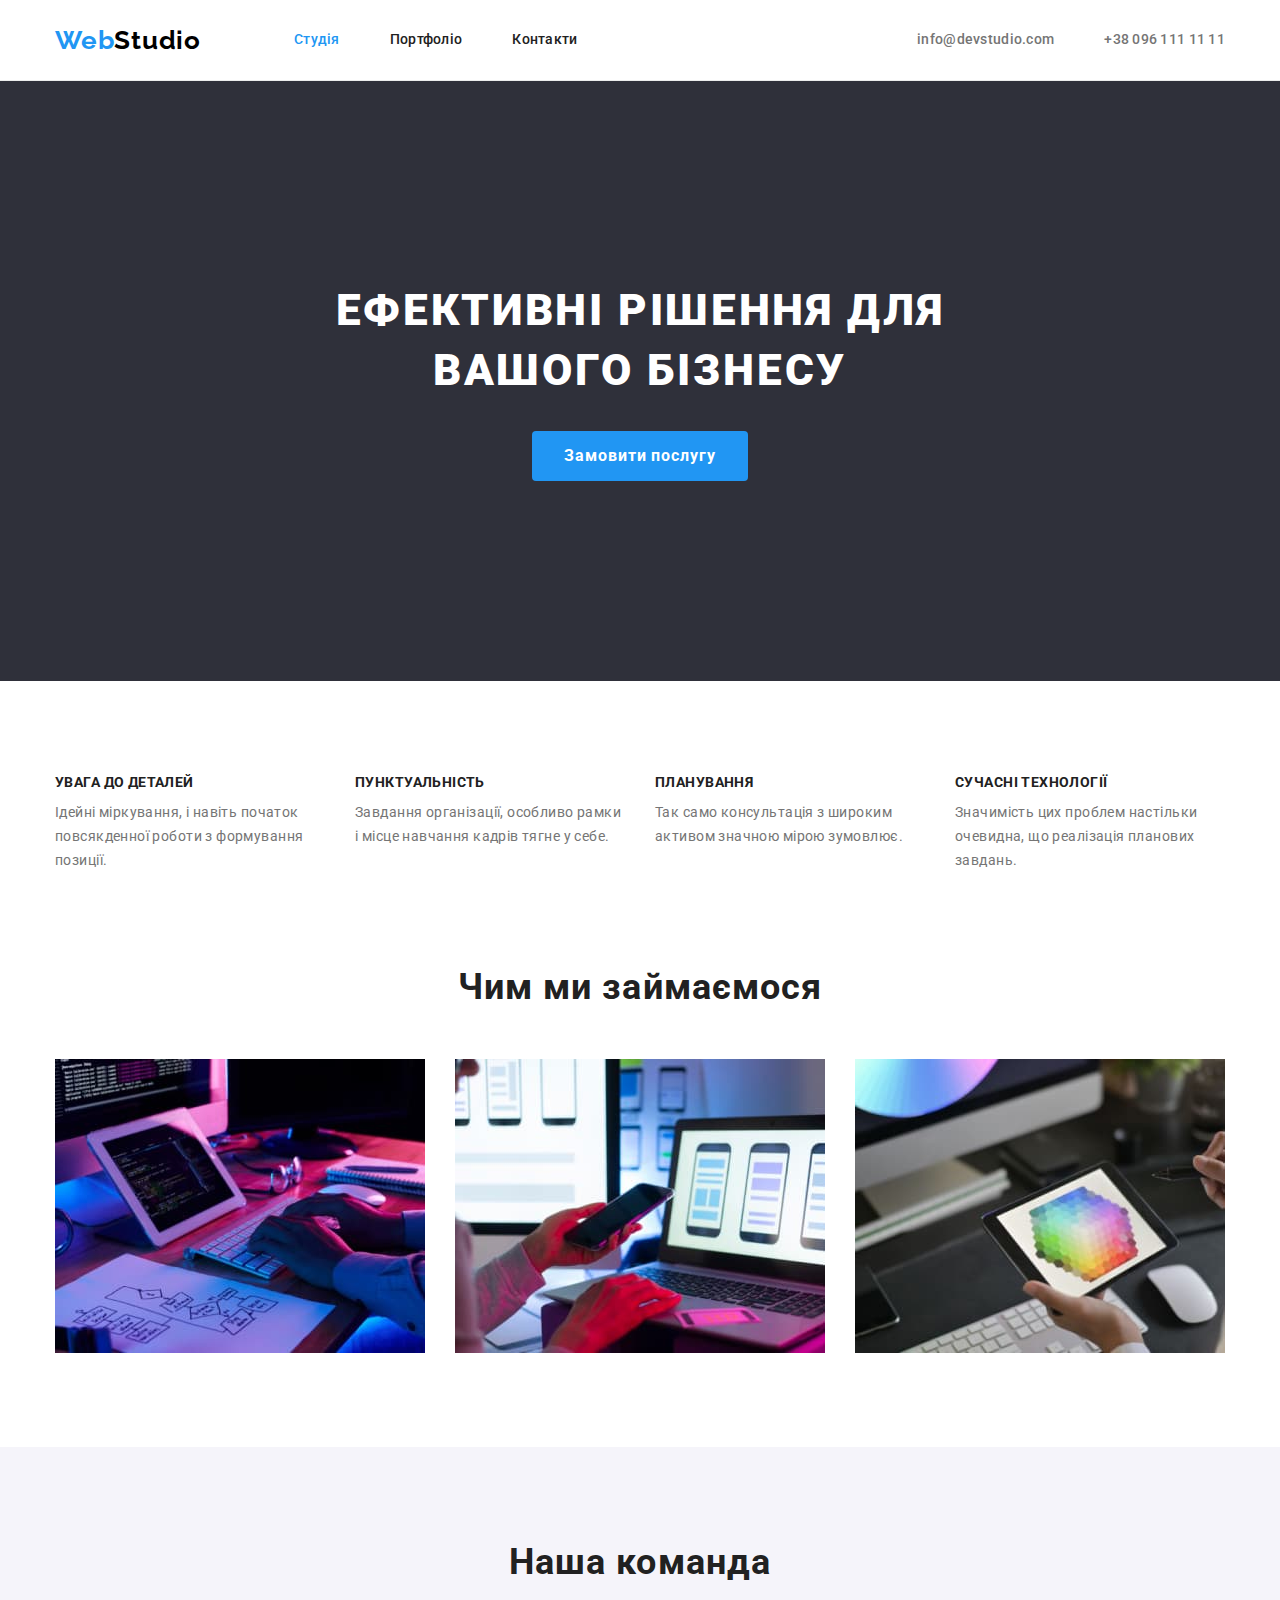
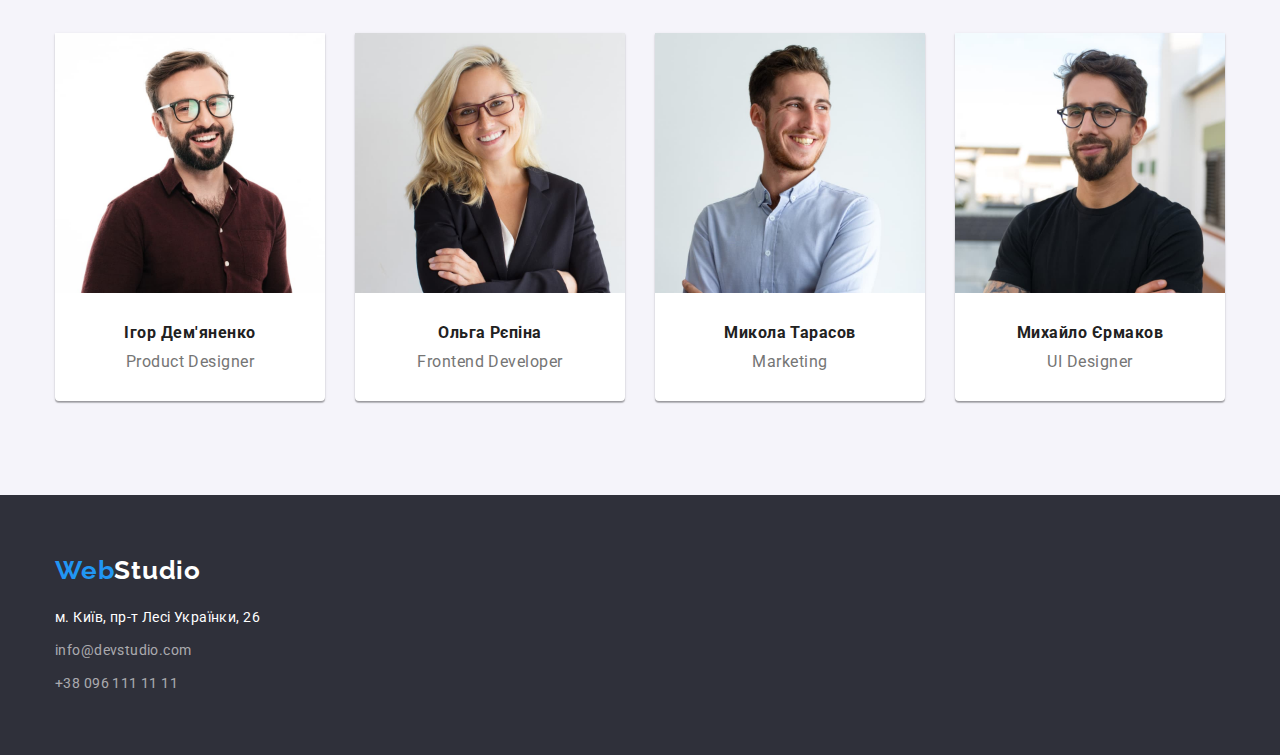
==== index.html @ 38efc722 "copy" ====
<!DOCTYPE html>
<html lang="uk">

<head>
  <meta charset="UTF-8" />
  <meta http-equiv="X-UA-Compatible" content="IE=edge" />
  <meta name="viewport" content="width=device-width, initial-scale=1.0" />

  <title>Студія</title>
  <link href="https://fonts.googleapis.com/css2?family=Raleway:wght@700&family=Roboto:wght@400;500;700;900&display=swap"
    rel="stylesheet" />
  <link rel="stylesheet"
    href="https://cdnjs.cloudflare.com/ajax/libs/modern-normalize/1.1.0/modern-normalize.min.css" />
  <link rel="stylesheet" href="./css/styles.css" />
</head>

<body>
  <header class="page-header">
    <div class="container">
      <nav class="navigation">
        <a href="" class="logo" lang="en">Web<span class="logo-second-part-one">Studio</span></a>
        <ul class="main-nav">
          <li class="head-item">
            <a href="./index.html" class="main-nav-item current">Студія</a>
          </li>
          <li class="head-item">
            <a href="./portfolio.html" class="main-nav-item">Портфоліо</a>
          </li>
          <li class="head-item">
            <a href="" class="main-nav-item">Контакти</a>
          </li>
        </ul>
      </nav>

      <ul class="header-adress">
        <li class="ha-adress">
          <a href="mailto:info@devstudio.com" class="contact-me ">info@devstudio.com</a>
        </li>
        <li class="ha-adress">
          <a href="tel:+380961111111" class="contact-me">+38 096 111 11 11</a>
        </li>
      </ul>
    </div>
  </header>

  <main>
    <div class="hero">
      <div class="container">
        <h1 class="headline">Ефективні рішення для вашого бізнесу</h1>
        <button type="button" class="service">Замовити послугу</button>
      </div>
    </div>

    <section class="benefit">
      <div class="container">
        <h2 class="priorities visually-hidden">Пріоритети компанії</h2>
        <ul class="priorities">
          <li>
            <h3 class="benefit-item">УВАГА ДО ДЕТАЛЕЙ</h3>
            <p class="benefit-item-discription">
              Ідейні міркування, і навіть початок повсякденної роботи з
              формування позиції.
            </p>
          </li>
          <li>
            <h3 class="benefit-item">ПУНКТУАЛЬНІСТЬ</h3>
            <p class="benefit-item-discription">
              Завдання організації, особливо рамки і місце навчання кадрів
              тягне у себе.
            </p>
          </li>
          <li>
            <h3 class="benefit-item">ПЛАНУВАННЯ</h3>
            <p class="benefit-item-discription">
              Так само консультація з широким активом значною мірою зумовлює.
            </p>
          </li>
          <li>
            <h3 class="benefit-item">СУЧАСНІ ТЕХНОЛОГІЇ</h3>
            <p class="benefit-item-discription">
              Значимість цих проблем настільки очевидна, що реалізація
              планових завдань.
            </p>
          </li>
        </ul>
      </div>
    </section>

    <section class="works section">
      <div class="container">
        <h2 class="what-to-do">Чим ми займаємося</h2>
        <ul class="what-to-do-list">
          <li>
            <img class="img-display" src="./images/coding.jpg" alt="написання коду" width="370" />
          </li>
          <li>
            <img class="img-display" src="./images/modificating-desktop.jpg" alt="модифікація рабочого столу"
              width="370" />
          </li>
          <li>
            <img class="img-display" src="./images/designing.jpg" alt="дизайн" width="370" />
          </li>
        </ul>
      </div>
    </section>

    <section class="team section">
      <div class="container">
        <h2 class="our-team">Наша команда</h2>
        <ul class="our-team-list">
          <li>
            <img class="img-display" src="./images/ihor.jpg" alt="дизайнер" width="270" />
            <div class="t-m-dis">
              <h3 class="team-member">Ігор Дем'яненко</h3>
              <p lang="en" class="work-member">Product Designer</p>
            </div>
          </li>
          <li>
            <img class="img-display" src="./images/olga.jpg" alt="розробник" width="270" />
            <div class="t-m-dis">
              <h3 class="team-member">Ольга Рєпіна</h3>
              <p lang="en" class="work-member">Frontend Developer</p>
            </div>
          </li>
          <li>
            <img class="img-display" src="./images/nick.jpg" alt="маркетолог" width="270" />
            <div class="t-m-dis">
              <h3 class="team-member">Микола Тарасов</h3>
              <p lang="en" class="work-member">Marketing</p>
            </div>
          </li>
          <li>
            <img class="img-display" src="./images/misha.jpg" alt="дизайнер интерфейса" width="270" />
            <div class="t-m-dis">
              <h3 class="team-member">Михайло Єрмаков</h3>
              <p lang="en" class="work-member">UI Designer</p>
            </div>
          </li>
        </ul>
      </div>
    </section>
  </main>

  <footer class="footer">
    <div class="container">
      <a href="" lang="en" class="logo-sec">Web<span class="logo-second-part-two">Studio</span></a>

      <address class="footer-adress">
        <ul class="footer-adress-list">
          <li class="adress-me">
            <span class="home">м. Київ, пр-т Лесі Українки, 26</span>
          </li>
          <li class="adress-me">
            <a href="mailto:info@devstudio.com" class="contact-me-to">info@devstudio.com</a>
          </li>
          <li class="adress-me-tel">
            <a href="tel:+380961111111" class="contact-me-to">+38 096 111 11 11</a>
          </li>
        </ul>
      </address>
    </div>
  </footer>
</body>

</html>
---- css/styles.css ----
:root {
  --first-logo-color: #000000;
  --white-color: #ffffff;
  --main-text-color: #212121;
  --secondary-text-color: #757575;
  --active-text-color: #2196f3;
  --background-color: #2f303a;
  --secondary-background-color: #f5f4fa;
  --last-text-color: rgba(255, 255, 255, 0.6);
  --b-a-c: #188ce8;
}

body {
  font-family: Roboto, Raleway, sans-serif;
  color: var(--main-text-color);
}

/* ------------reset-----------*/

h1,
h2,
h3,
h4,
h5,
h6,
p,
ul {
  margin-top: 0;
  margin-bottom: 0;
}

ul {
  list-style: none;
}

/* padding for sections */
.section {
  padding-top: 94px;
  padding-bottom: 94px;
}

.img-display {
  display: block;
  max-width: 100%;
}

/* class container для div который будет оборачивать контент секции */

.container {
  margin-left: auto;
  margin-right: auto;
  /* outline: 1px solid tomato; */
  width: 1200px;
  padding-left: 15px;
  padding-right: 15px;
}

/*--------------------------- header styles----------------------------- */

.page-header {
  background-color: var(--white-color);
  border-bottom-color: #ececec;
  border-bottom-width: 1px;
  border-bottom-style: solid;
}

.navigation {
  display: flex;
  align-items: center;
}

.page-header .container {
  display: flex;
  align-items: center;
}

.logo {
  font-family: Raleway, sans-serif;
  color: var(--active-text-color);
  text-decoration: none;
  font-weight: 700;
  font-size: 26px;
  line-height: 1.19;
  letter-spacing: 0.03em;
}

.logo-second-part-one {
  color: var(--first-logo-color);
}

.main-nav {
  display: flex;
  padding-left: 0;
  margin-left: 93px;
  gap: 50px;
}

/* another method !!!!*/
/* .head-item + .head-item {
  margin-left: 50px;
} */
/* /* another method !!!! */

.main-nav-item {
  display: block;

  color: var(--main-text-color);
  font-weight: 500;
  font-size: 14px;
  line-height: 1.14;
  text-decoration: none;
  letter-spacing: 0.02em;
  padding: 32px 0;
}

.main-nav-item:hover,
.main-nav-item:focus,
.main-nav-item:active {
  color: var(--active-text-color);
}

.header-adress {
  display: flex;
  padding-left: 0;
  margin-left: auto;
  gap: 50px;
}
/* .ha-adress + .ha-adress {
  margin-left: 50px;
} */

.current {
  color: var(--active-text-color);
}
.contact-me {
  display: block;
  color: var(--secondary-text-color);
  font-weight: 500;
  font-size: 14px;
  line-height: 1.14;
  text-decoration: none;
  letter-spacing: 0.02em;
  padding: 32px 0;
}

.contact-me:hover,
.contact-me:focus {
  color: var(--active-text-color);
}

/* ------------------main styles--------------------- */

.hero {
  background-color: var(--background-color);
  padding-top: 200px;
  padding-bottom: 200px;
}

.headline {
  color: var(--white-color);
  font-weight: 900;
  font-size: 44px;
  line-height: 1.36;
  text-align: center;
  letter-spacing: 0.06em;
  text-transform: uppercase;
  margin-bottom: 30px;
  margin-right: auto;
  margin-left: auto;
  max-width: 696px;
}

.service {
  display: block;
  border: 0px solid transparent;
  border-radius: 4px;
  padding: 10px 32px;
  min-width: 216px;
  cursor: pointer;
  color: var(--white-color);
  background-color: var(--active-text-color);
  font-weight: 700;
  font-size: 16px;
  line-height: 1.88;
  letter-spacing: 0.06em;
  text-align: center;
  margin-left: auto;
  margin-right: auto;
}
.service:hover,
.service:focus {
  background-color: var(--b-a-c);
}

.benefit {
  padding-top: 94px;
}
.priorities {
  font-size: 36px;
  line-height: 1.17;
  letter-spacing: 0.03em;
  padding-left: 0;
  display: flex;
  gap: 30px;
}

.priorities li {
  width: 270px;
}

.benefit-item {
  font-size: 14px;
  line-height: 1.14;
  letter-spacing: 0.03em;
  text-transform: uppercase;
  margin-bottom: 10px;
}

.benefit-item-discription {
  font-weight: 400;
  color: var(--secondary-text-color);
  font-size: 14px;
  line-height: 1.71;
  letter-spacing: 0.03em;
}

.what-to-do {
  font-size: 36px;
  line-height: 1.17;
  text-align: center;
  letter-spacing: 0.03em;
  margin-bottom: 50px;
}
.what-to-do-list {
  display: flex;
  gap: 30px;
}

.team {
  background-color: var(--secondary-background-color);
}

.our-team {
  font-size: 36px;
  line-height: 1.17;
  text-align: center;
  letter-spacing: 0.03em;
  margin-bottom: 50px;
}
.our-team-list {
  display: flex;
  gap: 30px;
}
.our-team-list li {
  background-color: var(--white-color);
  border-radius: 0px 0px 4px 4px;
  box-shadow: 0px 1px 3px rgba(0, 0, 0, 0.12), 0px 1px 1px rgba(0, 0, 0, 0.14),
    0px 2px 1px rgba(0, 0, 0, 0.2);
}

.t-m-dis {
  padding: 30px;
}
.team-member {
  font-size: 16px;
  line-height: 1.19;
  text-align: center;
  letter-spacing: 0.03em;
  margin-bottom: 10px;
}

.work-member {
  font-weight: 400;
  font-size: 16px;
  line-height: 1.19;
  text-align: center;
  letter-spacing: 0.03em;
  color: var(--secondary-text-color);
}

/* --------------------------------footer styles----------------------------------- */
.footer {
  background-color: var(--background-color);
  padding-top: 60px;
  padding-bottom: 60px;
}
.logo-sec {
  display: inline-block;
  font-family: Raleway, sans-serif;
  font-weight: 700;
  font-size: 26px;
  line-height: 1.19;
  letter-spacing: 0.03em;
  color: var(--active-text-color);
  text-decoration: none;
  margin-bottom: 20px;
}
.logo-second-part-two {
  color: var(--white-color);
}
.home {
  font-style: normal;
  font-weight: 400;
  font-size: 14px;
  line-height: 1.71;
  letter-spacing: 0.03em;
  color: var(--white-color);
}
.contact-me-to {
  font-style: normal;
  font-weight: 400;
  font-size: 14px;
  line-height: 1.71;
  letter-spacing: 0.03em;
  color: var(--last-text-color);
  text-decoration: none;
}
.contact-me-to:hover,
.contact-me-to:focus {
  color: var(--active-text-color);
}
.adress-me {
  margin-bottom: 9px;
}

.priorities-list,
.footer-adress-list,
.what-to-do-list,
.our-team-list {
  padding-left: 0;
}
/* -------------------------portfolio styles-------------------------- */

.our-works {
  font-weight: 700;
  font-size: 36px;
  line-height: 1.17;
  text-align: center;
  letter-spacing: 0.03em;
}

.visually-hidden {
  overflow: hidden;
  position: absolute;
  white-space: nowrap;
  clip: rect(0 0 0 0);
  clip-path: inset(50%);
  height: 1px;
  width: 1px;
}

.filter {
  display: flex;
  justify-content: center;
  padding-left: 0;

  margin-bottom: 50px;
}
.btn + .btn {
  margin-left: 8px;
}
.port-button {
  color: var(--main-text-color);
  background-color: var(--secondary-background-color);
  font-weight: 500;
  font-size: 16px;
  line-height: 1.62;
  text-align: center;
  letter-spacing: 0.03em;
  border: 0px solid transparent;
  border-radius: 4px;
  padding: 6px 22px;
}
.port-button:hover,
.port-button:focus {
  background-color: var(--active-text-color);
  color: var(--white-color);
}

.filter-works {
  display: flex;
  flex-wrap: wrap;
  padding-left: 0;
  gap: 30px;
}

.f-w-item {
  /* width: 370px; */
  /* margin-right: 30px;
  margin-bottom: 30px; */
  max-width: calc((100%-60px) / 3);
}

.border-discription {
  /* outline: 1px solid tomato; */
  border-bottom: 1px solid #eeeeee;
  border-right: 1px solid #eeeeee;
  border-left: 1px solid #eeeeee;
  padding: 20px 24px;
}

.example {
  font-size: 18px;
  line-height: 2;
  letter-spacing: 0.06em;
  color: var(--main-text-color);
  margin-bottom: 4px;
}
.example-name {
  font-weight: 400;
  font-size: 16px;
  line-height: 1.88;
  letter-spacing: 0.03em;
  color: var(--secondary-text-color);
}

/* .example-img {
  margin-bottom:20px;
} */
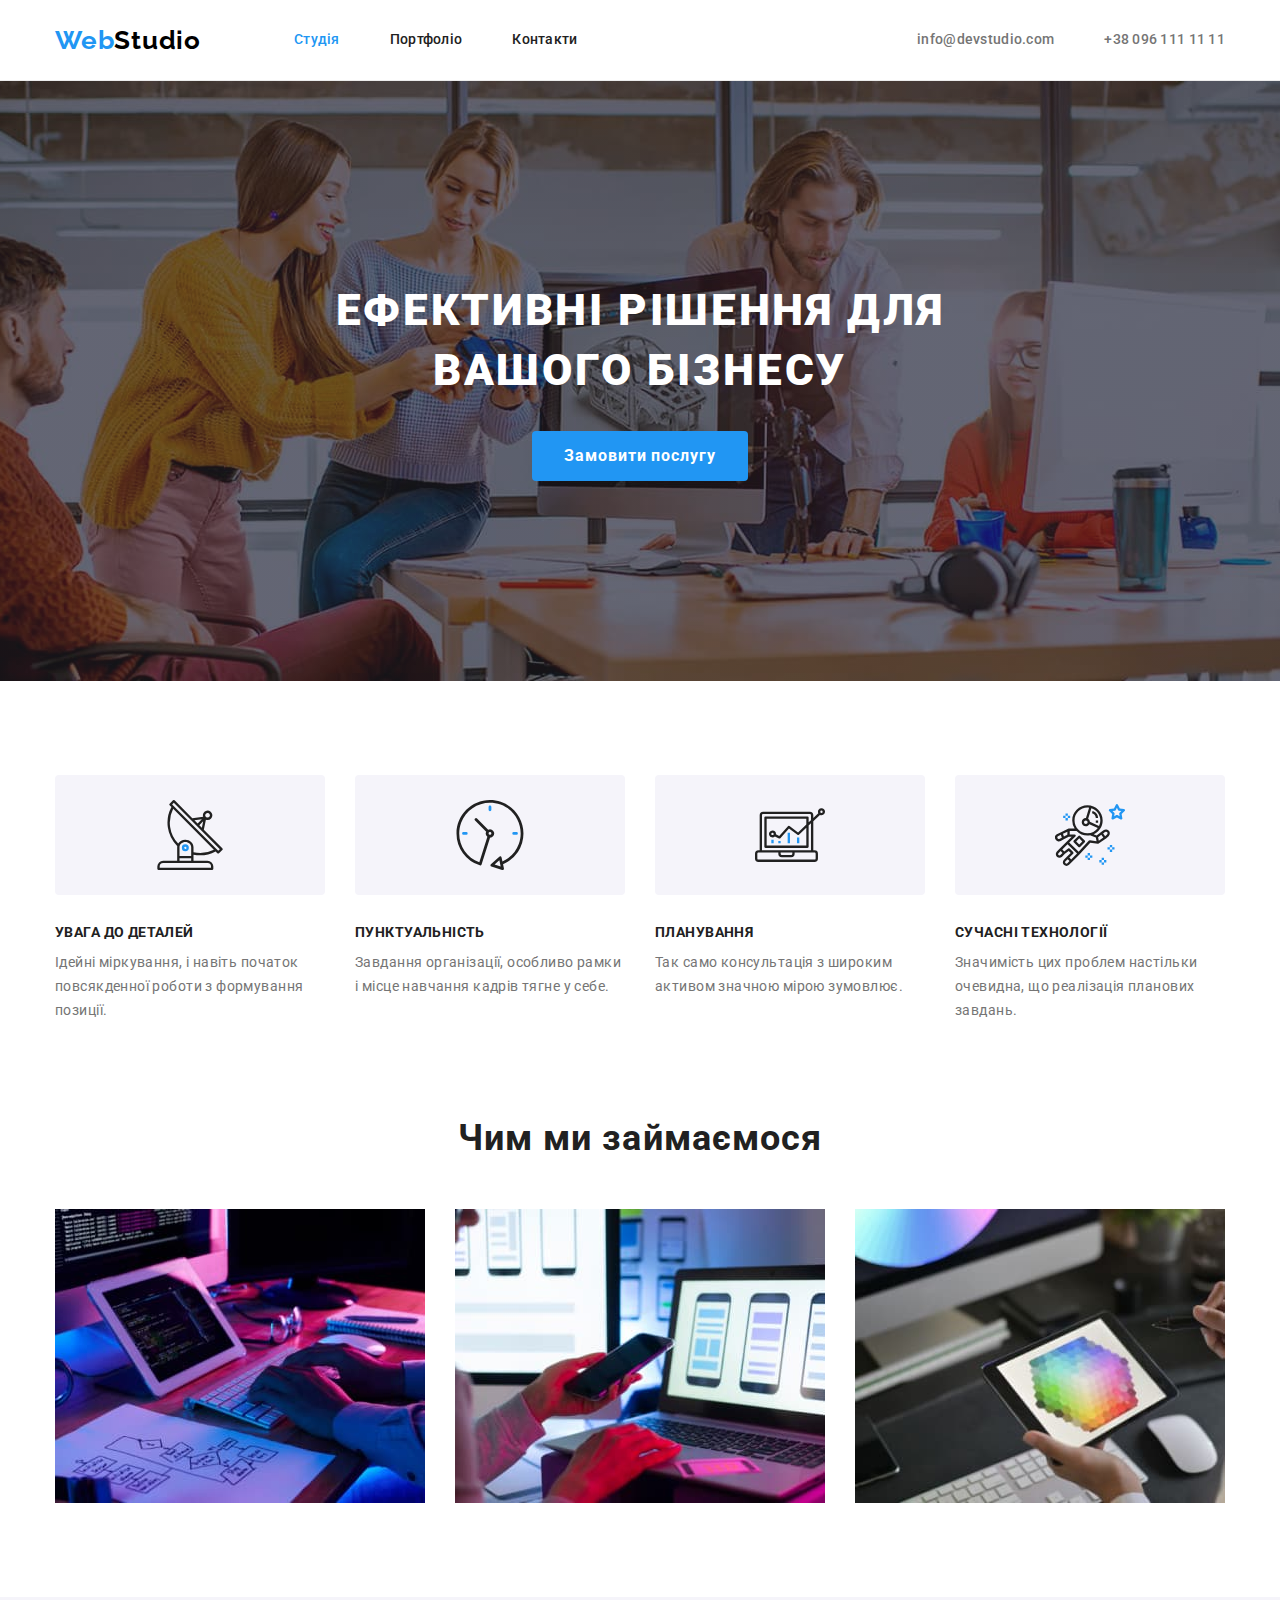
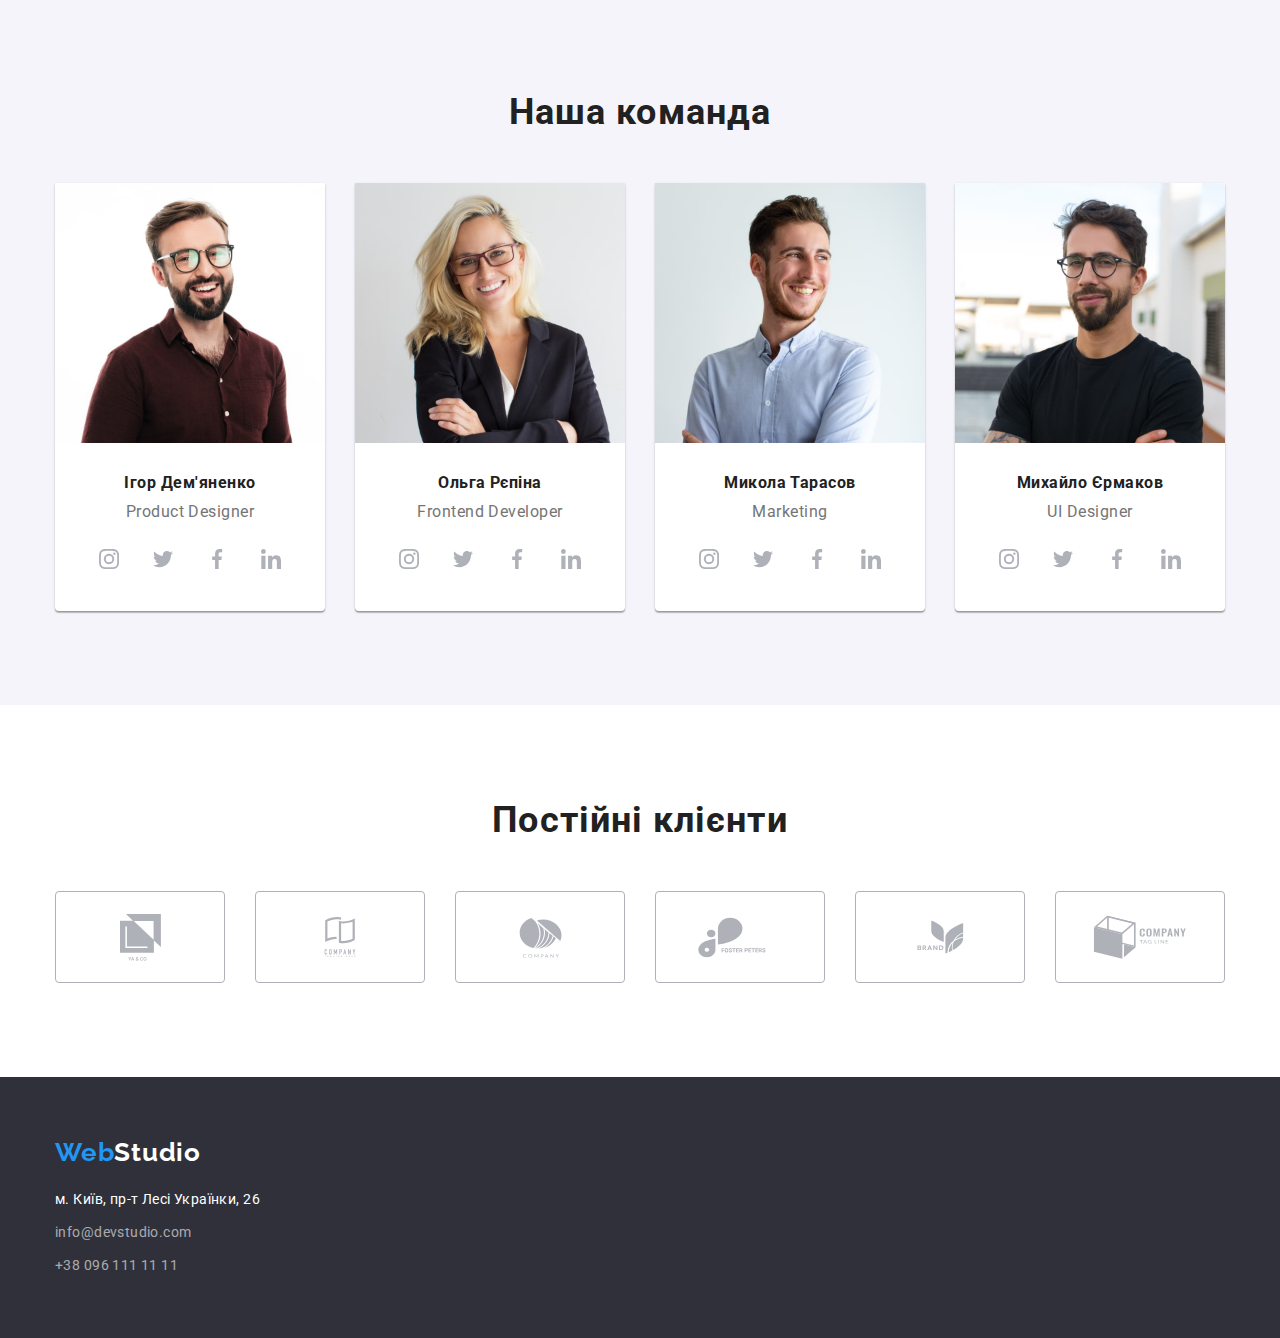
==== commit addb55a5: "clients" ====
--- a/index.html
+++ b/index.html
@@ -1,165 +1,424 @@
 <!DOCTYPE html>
 <html lang="uk">
-
-<head>
-  <meta charset="UTF-8" />
-  <meta http-equiv="X-UA-Compatible" content="IE=edge" />
-  <meta name="viewport" content="width=device-width, initial-scale=1.0" />
-
-  <title>Студія</title>
-  <link href="https://fonts.googleapis.com/css2?family=Raleway:wght@700&family=Roboto:wght@400;500;700;900&display=swap"
-    rel="stylesheet" />
-  <link rel="stylesheet"
-    href="https://cdnjs.cloudflare.com/ajax/libs/modern-normalize/1.1.0/modern-normalize.min.css" />
-  <link rel="stylesheet" href="./css/styles.css" />
-</head>
-
-<body>
-  <header class="page-header">
-    <div class="container">
-      <nav class="navigation">
-        <a href="" class="logo" lang="en">Web<span class="logo-second-part-one">Studio</span></a>
-        <ul class="main-nav">
-          <li class="head-item">
-            <a href="./index.html" class="main-nav-item current">Студія</a>
+  <head>
+    <meta charset="UTF-8" />
+    <meta http-equiv="X-UA-Compatible" content="IE=edge" />
+    <meta name="viewport" content="width=device-width, initial-scale=1.0" />
+
+    <title>Студія</title>
+    <link
+      href="https://fonts.googleapis.com/css2?family=Raleway:wght@700&family=Roboto:wght@400;500;700;900&display=swap"
+      rel="stylesheet"
+    />
+    <link
+      rel="stylesheet"
+      href="https://cdnjs.cloudflare.com/ajax/libs/modern-normalize/1.1.0/modern-normalize.min.css"
+    />
+    <link rel="stylesheet" href="./css/styles.css" />
+  </head>
+
+  <body>
+    <header class="page-header">
+      <div class="container">
+        <nav class="navigation">
+          <a href="" class="logo" lang="en"
+            >Web<span class="logo-second-part-one">Studio</span></a
+          >
+          <ul class="main-nav">
+            <li class="head-item">
+              <a href="./index.html" class="main-nav-item current">Студія</a>
+            </li>
+            <li class="head-item">
+              <a href="./portfolio.html" class="main-nav-item">Портфоліо</a>
+            </li>
+            <li class="head-item">
+              <a href="" class="main-nav-item">Контакти</a>
+            </li>
+          </ul>
+        </nav>
+
+        <ul class="header-adress">
+          <li class="ha-adress">
+            <a href="mailto:info@devstudio.com" class="contact-me"
+              >info@devstudio.com</a
+            >
           </li>
-          <li class="head-item">
-            <a href="./portfolio.html" class="main-nav-item">Портфоліо</a>
-          </li>
-          <li class="head-item">
-            <a href="" class="main-nav-item">Контакти</a>
-          </li>
-        </ul>
-      </nav>
-
-      <ul class="header-adress">
-        <li class="ha-adress">
-          <a href="mailto:info@devstudio.com" class="contact-me ">info@devstudio.com</a>
-        </li>
-        <li class="ha-adress">
-          <a href="tel:+380961111111" class="contact-me">+38 096 111 11 11</a>
-        </li>
-      </ul>
-    </div>
-  </header>
-
-  <main>
-    <div class="hero">
-      <div class="container">
-        <h1 class="headline">Ефективні рішення для вашого бізнесу</h1>
-        <button type="button" class="service">Замовити послугу</button>
-      </div>
-    </div>
-
-    <section class="benefit">
-      <div class="container">
-        <h2 class="priorities visually-hidden">Пріоритети компанії</h2>
-        <ul class="priorities">
-          <li>
-            <h3 class="benefit-item">УВАГА ДО ДЕТАЛЕЙ</h3>
-            <p class="benefit-item-discription">
-              Ідейні міркування, і навіть початок повсякденної роботи з
-              формування позиції.
-            </p>
-          </li>
-          <li>
-            <h3 class="benefit-item">ПУНКТУАЛЬНІСТЬ</h3>
-            <p class="benefit-item-discription">
-              Завдання організації, особливо рамки і місце навчання кадрів
-              тягне у себе.
-            </p>
-          </li>
-          <li>
-            <h3 class="benefit-item">ПЛАНУВАННЯ</h3>
-            <p class="benefit-item-discription">
-              Так само консультація з широким активом значною мірою зумовлює.
-            </p>
-          </li>
-          <li>
-            <h3 class="benefit-item">СУЧАСНІ ТЕХНОЛОГІЇ</h3>
-            <p class="benefit-item-discription">
-              Значимість цих проблем настільки очевидна, що реалізація
-              планових завдань.
-            </p>
+          <li class="ha-adress">
+            <a href="tel:+380961111111" class="contact-me">+38 096 111 11 11</a>
           </li>
         </ul>
       </div>
-    </section>
-
-    <section class="works section">
+    </header>
+
+    <main>
+      <div class="hero">
+        <div class="container">
+          <h1 class="headline">Ефективні рішення для вашого бізнесу</h1>
+          <button type="button" class="service">Замовити послугу</button>
+        </div>
+      </div>
+
+      <section class="benefit">
+        <div class="container">
+          <h2 class="prioritie visually-hidden">Пріоритети компанії</h2>
+          <ul class="priorities">
+            <li class="pri-disc">
+              <div class="icon-cont">
+                <svg class="pri-disc-icon">
+                  <use href="./images/symbol-defs.svg#icon-antenna"></use>
+                </svg>
+              </div>
+              <h3 class="benefit-item">УВАГА ДО ДЕТАЛЕЙ</h3>
+              <p class="benefit-item-discription">
+                Ідейні міркування, і навіть початок повсякденної роботи з
+                формування позиції.
+              </p>
+            </li>
+            <li class="pri-disc">
+              <div class="icon-cont">
+                <svg class="pri-disc-icon">
+                  <use href="./images/symbol-defs.svg#icon-clock"></use>
+                </svg>
+              </div>
+              <h3 class="benefit-item">ПУНКТУАЛЬНІСТЬ</h3>
+              <p class="benefit-item-discription">
+                Завдання організації, особливо рамки і місце навчання кадрів
+                тягне у себе.
+              </p>
+            </li>
+            <li class="pri-disc">
+              <div class="icon-cont">
+                <svg class="pri-disc-icon">
+                  <use href="./images/symbol-defs.svg#icon-diagram"></use>
+                </svg>
+              </div>
+              <h3 class="benefit-item">ПЛАНУВАННЯ</h3>
+              <p class="benefit-item-discription">
+                Так само консультація з широким активом значною мірою зумовлює.
+              </p>
+            </li>
+            <li class="pri-disc">
+              <div class="icon-cont">
+                <svg class="pri-disc-icon">
+                  <use href="./images/symbol-defs.svg#icon-astronaut"></use>
+                </svg>
+              </div>
+              <h3 class="benefit-item">СУЧАСНІ ТЕХНОЛОГІЇ</h3>
+              <p class="benefit-item-discription">
+                Значимість цих проблем настільки очевидна, що реалізація
+                планових завдань.
+              </p>
+            </li>
+          </ul>
+        </div>
+      </section>
+
+      <section class="works section">
+        <div class="container">
+          <h2 class="what-to-do">Чим ми займаємося</h2>
+          <ul class="what-to-do-list">
+            <li>
+              <img
+                class="img-display"
+                src="./images/coding.jpg"
+                alt="написання коду"
+                width="370"
+              />
+            </li>
+            <li>
+              <img
+                class="img-display"
+                src="./images/modificating-desktop.jpg"
+                alt="модифікація рабочого столу"
+                width="370"
+              />
+            </li>
+            <li>
+              <img
+                class="img-display"
+                src="./images/designing.jpg"
+                alt="дизайн"
+                width="370"
+              />
+            </li>
+          </ul>
+        </div>
+      </section>
+
+      <section class="team section">
+        <div class="container">
+          <h2 class="our-team">Наша команда</h2>
+          <ul class="our-team-list">
+            <li>
+              <img
+                class="img-display"
+                src="./images/ihor.jpg"
+                alt="дизайнер"
+                width="270"
+              />
+              <div class="t-m-dis">
+                <h3 class="team-member">Ігор Дем'яненко</h3>
+                <p lang="en" class="work-member">Product Designer</p>
+                <ul class="mem-links">
+                  <li>
+                    <a class="mem-link" href="">
+                      <svg class="mem-l-l">
+                        <use
+                          href="./images/symbol-defs.svg#icon-instagram"
+                        ></use>
+                      </svg>
+                    </a>
+                  </li>
+                  <li>
+                    <a class="mem-link" href="">
+                      <svg class="mem-l-l">
+                        <use href="./images/symbol-defs.svg#icon-twitter"></use>
+                      </svg>
+                    </a>
+                  </li>
+                  <li>
+                    <a class="mem-link" href="">
+                      <svg class="mem-l-l">
+                        <use
+                          href="./images/symbol-defs.svg#icon-facebook"
+                        ></use>
+                      </svg>
+                    </a>
+                  </li>
+                  <li>
+                    <a class="mem-link" href="">
+                      <svg class="mem-l-l">
+                        <use
+                          href="./images/symbol-defs.svg#icon-linkedin"
+                        ></use>
+                      </svg>
+                    </a>
+                  </li>
+                </ul>
+              </div>
+            </li>
+            <li>
+              <img
+                class="img-display"
+                src="./images/olga.jpg"
+                alt="розробник"
+                width="270"
+              />
+              <div class="t-m-dis">
+                <h3 class="team-member">Ольга Рєпіна</h3>
+                <p lang="en" class="work-member">Frontend Developer</p>
+                <ul class="mem-links">
+                  <li>
+                    <a class="mem-link" href="">
+                      <svg class="mem-l-l">
+                        <use
+                          href="./images/symbol-defs.svg#icon-instagram"
+                        ></use>
+                      </svg>
+                    </a>
+                  </li>
+                  <li>
+                    <a class="mem-link" href="">
+                      <svg class="mem-l-l">
+                        <use href="./images/symbol-defs.svg#icon-twitter"></use>
+                      </svg>
+                    </a>
+                  </li>
+                  <li>
+                    <a class="mem-link" href="">
+                      <svg class="mem-l-l">
+                        <use
+                          href="./images/symbol-defs.svg#icon-facebook"
+                        ></use>
+                      </svg>
+                    </a>
+                  </li>
+                  <li>
+                    <a class="mem-link" href="">
+                      <svg class="mem-l-l">
+                        <use
+                          href="./images/symbol-defs.svg#icon-linkedin"
+                        ></use>
+                      </svg>
+                    </a>
+                  </li>
+                </ul>
+              </div>
+            </li>
+            <li>
+              <img
+                class="img-display"
+                src="./images/nick.jpg"
+                alt="маркетолог"
+                width="270"
+              />
+              <div class="t-m-dis">
+                <h3 class="team-member">Микола Тарасов</h3>
+                <p lang="en" class="work-member">Marketing</p>
+                <ul class="mem-links">
+                  <li>
+                    <a class="mem-link" href="">
+                      <svg class="mem-l-l">
+                        <use
+                          href="./images/symbol-defs.svg#icon-instagram"
+                        ></use>
+                      </svg>
+                    </a>
+                  </li>
+                  <li>
+                    <a class="mem-link" href="">
+                      <svg class="mem-l-l">
+                        <use href="./images/symbol-defs.svg#icon-twitter"></use>
+                      </svg>
+                    </a>
+                  </li>
+                  <li>
+                    <a class="mem-link" href="">
+                      <svg class="mem-l-l">
+                        <use
+                          href="./images/symbol-defs.svg#icon-facebook"
+                        ></use>
+                      </svg>
+                    </a>
+                  </li>
+                  <li>
+                    <a class="mem-link" href="">
+                      <svg class="mem-l-l">
+                        <use
+                          href="./images/symbol-defs.svg#icon-linkedin"
+                        ></use>
+                      </svg>
+                    </a>
+                  </li>
+                </ul>
+              </div>
+            </li>
+            <li>
+              <img
+                class="img-display"
+                src="./images/misha.jpg"
+                alt="дизайнер интерфейса"
+                width="270"
+              />
+              <div class="t-m-dis">
+                <h3 class="team-member">Михайло Єрмаков</h3>
+                <p lang="en" class="work-member">UI Designer</p>
+                <ul class="mem-links">
+                  <li>
+                    <a class="mem-link" href="">
+                      <svg class="mem-l-l">
+                        <use
+                          href="./images/symbol-defs.svg#icon-instagram"
+                        ></use>
+                      </svg>
+                    </a>
+                  </li>
+                  <li>
+                    <a class="mem-link" href="">
+                      <svg class="mem-l-l">
+                        <use href="./images/symbol-defs.svg#icon-twitter"></use>
+                      </svg>
+                    </a>
+                  </li>
+                  <li>
+                    <a class="mem-link" href="">
+                      <svg class="mem-l-l">
+                        <use
+                          href="./images/symbol-defs.svg#icon-facebook"
+                        ></use>
+                      </svg>
+                    </a>
+                  </li>
+                  <li>
+                    <a class="mem-link" href="">
+                      <svg class="mem-l-l">
+                        <use
+                          href="./images/symbol-defs.svg#icon-linkedin"
+                        ></use>
+                      </svg>
+                    </a>
+                  </li>
+                </ul>
+              </div>
+            </li>
+          </ul>
+        </div>
+      </section>
+      <section class="clients section">
+        <div class="container">
+          <h2 class="our-clients">Постійні клієнти</h2>
+          <ul class="clients-list">
+            <li>
+              <a class="list-link" href="">
+                <svg class="client-logo" width="41" height="47">
+                  <use href="./images/symbol-defs.svg#icon-client-one"></use>
+                </svg>
+              </a>
+            </li>
+            <li>
+              <a class="list-link" href="">
+                <svg class="client-logo" width="40" height="52">
+                  <use href="./images/symbol-defs.svg#icon-client-two"></use>
+                </svg>
+              </a>
+            </li>
+            <li>
+              <a class="list-link" href="">
+                <svg class="client-logo" width="43" height="41">
+                  <use href="./images/symbol-defs.svg#icon-client-three"></use>
+                </svg>
+              </a>
+            </li>
+            <li>
+              <a class="list-link" href="">
+                <svg class="client-logo" width="84" height="41">
+                  <use href="./images/symbol-defs.svg#icon-client-four"></use>
+                </svg>
+              </a>
+            </li>
+            <li>
+              <a class="list-link" href="">
+                <svg class="client-logo" width="63" height="46">
+                  <use href="./images/symbol-defs.svg#icon-client-five"></use>
+                </svg>
+              </a>
+            </li>
+            <li>
+              <a class="list-link" href="">
+                <svg class="client-logo" width="94" height="44">
+                  <use href="./images/symbol-defs.svg#icon-client-six"></use>
+                </svg>
+              </a>
+            </li>
+          </ul>
+        </div>
+      </section>
+    </main>
+
+    <footer class="footer">
       <div class="container">
-        <h2 class="what-to-do">Чим ми займаємося</h2>
-        <ul class="what-to-do-list">
-          <li>
-            <img class="img-display" src="./images/coding.jpg" alt="написання коду" width="370" />
-          </li>
-          <li>
-            <img class="img-display" src="./images/modificating-desktop.jpg" alt="модифікація рабочого столу"
-              width="370" />
-          </li>
-          <li>
-            <img class="img-display" src="./images/designing.jpg" alt="дизайн" width="370" />
-          </li>
-        </ul>
+        <a href="" lang="en" class="logo-sec"
+          >Web<span class="logo-second-part-two">Studio</span></a
+        >
+
+        <address class="footer-adress">
+          <ul class="footer-adress-list">
+            <li class="adress-me">
+              <span class="home">м. Київ, пр-т Лесі Українки, 26</span>
+            </li>
+            <li class="adress-me">
+              <a href="mailto:info@devstudio.com" class="contact-me-to"
+                >info@devstudio.com</a
+              >
+            </li>
+            <li class="adress-me-tel">
+              <a href="tel:+380961111111" class="contact-me-to"
+                >+38 096 111 11 11</a
+              >
+            </li>
+          </ul>
+        </address>
       </div>
-    </section>
-
-    <section class="team section">
-      <div class="container">
-        <h2 class="our-team">Наша команда</h2>
-        <ul class="our-team-list">
-          <li>
-            <img class="img-display" src="./images/ihor.jpg" alt="дизайнер" width="270" />
-            <div class="t-m-dis">
-              <h3 class="team-member">Ігор Дем'яненко</h3>
-              <p lang="en" class="work-member">Product Designer</p>
-            </div>
-          </li>
-          <li>
-            <img class="img-display" src="./images/olga.jpg" alt="розробник" width="270" />
-            <div class="t-m-dis">
-              <h3 class="team-member">Ольга Рєпіна</h3>
-              <p lang="en" class="work-member">Frontend Developer</p>
-            </div>
-          </li>
-          <li>
-            <img class="img-display" src="./images/nick.jpg" alt="маркетолог" width="270" />
-            <div class="t-m-dis">
-              <h3 class="team-member">Микола Тарасов</h3>
-              <p lang="en" class="work-member">Marketing</p>
-            </div>
-          </li>
-          <li>
-            <img class="img-display" src="./images/misha.jpg" alt="дизайнер интерфейса" width="270" />
-            <div class="t-m-dis">
-              <h3 class="team-member">Михайло Єрмаков</h3>
-              <p lang="en" class="work-member">UI Designer</p>
-            </div>
-          </li>
-        </ul>
-      </div>
-    </section>
-  </main>
-
-  <footer class="footer">
-    <div class="container">
-      <a href="" lang="en" class="logo-sec">Web<span class="logo-second-part-two">Studio</span></a>
-
-      <address class="footer-adress">
-        <ul class="footer-adress-list">
-          <li class="adress-me">
-            <span class="home">м. Київ, пр-т Лесі Українки, 26</span>
-          </li>
-          <li class="adress-me">
-            <a href="mailto:info@devstudio.com" class="contact-me-to">info@devstudio.com</a>
-          </li>
-          <li class="adress-me-tel">
-            <a href="tel:+380961111111" class="contact-me-to">+38 096 111 11 11</a>
-          </li>
-        </ul>
-      </address>
-    </div>
-  </footer>
-</body>
-
-</html>+    </footer>
+  </body>
+</html>
--- a/css/styles.css
+++ b/css/styles.css
@@ -8,6 +8,8 @@
   --secondary-background-color: #f5f4fa;
   --last-text-color: rgba(255, 255, 255, 0.6);
   --b-a-c: #188ce8;
+  --t-b-color: #c4c4c4;
+  --icon-color: #afb1b8;
 }
 
 body {
@@ -95,12 +97,6 @@
   gap: 50px;
 }
 
-/* another method !!!!*/
-/* .head-item + .head-item {
-  margin-left: 50px;
-} */
-/* /* another method !!!! */
-
 .main-nav-item {
   display: block;
 
@@ -125,9 +121,6 @@
   margin-left: auto;
   gap: 50px;
 }
-/* .ha-adress + .ha-adress {
-  margin-left: 50px;
-} */
 
 .current {
   color: var(--active-text-color);
@@ -151,9 +144,22 @@
 /* ------------------main styles--------------------- */
 
 .hero {
-  background-color: var(--background-color);
   padding-top: 200px;
   padding-bottom: 200px;
+  margin-right: auto;
+  margin-left: auto;
+  height: 600px;
+  max-width: 1600px;
+  background-color: var(--t-b-color);
+  background-image: linear-gradient(
+      to right,
+      rgba(47, 48, 58, 0.4),
+      rgba(47, 48, 58, 0.4)
+    ),
+    url(../images/hero-back.jpg);
+  background-repeat: no-repeat;
+  background-position: center;
+  background-size: cover;
 }
 
 .headline {
@@ -195,17 +201,32 @@
 .benefit {
   padding-top: 94px;
 }
-.priorities {
+
+.prioritie {
   font-size: 36px;
   line-height: 1.17;
-  letter-spacing: 0.03em;
+  text-align: center;
+  letter-spacing: 0.03em;
+}
+.priorities {
   padding-left: 0;
   display: flex;
   gap: 30px;
 }
 
-.priorities li {
+.pri-disc {
   width: 270px;
+}
+.icon-cont {
+  background-color: var(--secondary-background-color);
+  height: 120px;
+  padding: 25px 100px;
+  margin-bottom: 30px;
+  border-radius: 4px;
+}
+.pri-disc-icon {
+  width: 70px;
+  height: 70px;
 }
 
 .benefit-item {
@@ -251,7 +272,7 @@
   display: flex;
   gap: 30px;
 }
-.our-team-list li {
+.our-team-list > li {
   background-color: var(--white-color);
   border-radius: 0px 0px 4px 4px;
   box-shadow: 0px 1px 3px rgba(0, 0, 0, 0.12), 0px 1px 1px rgba(0, 0, 0, 0.14),
@@ -276,6 +297,69 @@
   text-align: center;
   letter-spacing: 0.03em;
   color: var(--secondary-text-color);
+  margin-bottom: 16px;
+}
+.mem-links {
+  display: flex;
+  justify-content: center;
+  gap: 10px;
+  margin: 0;
+  padding: 0;
+}
+.mem-link {
+  width: 44px;
+  height: 44px;
+  border-radius: 50%;
+  display: flex;
+  align-items: center;
+  justify-content: center;
+  color: #afb1b8;
+}
+.mem-link:hover,
+.mem-link:focus {
+  color: var(--white-color);
+  background-color: var(--active-text-color);
+}
+.mem-l-l {
+  width: 20px;
+  height: 20px;
+  fill: currentColor;
+}
+
+.our-clients {
+  font-size: 36px;
+  line-height: 1.17;
+  text-align: center;
+  letter-spacing: 0.03em;
+  margin-bottom: 50px;
+}
+.clients-list {
+  margin: 0;
+  padding: 0;
+  display: flex;
+  justify-content: center;
+  gap: 30px;
+}
+
+.list-link {
+  color: var(--icon-color);
+  width: 170px;
+  height: 92px;
+  border: 1px solid #afb1b8;
+  border-radius: 4px;
+  display: flex;
+  justify-content: center;
+  align-items: center;
+}
+.list-link:hover,
+.list-link:focus {
+  color: var(--active-text-color);
+  border: 1px solid var(--active-text-color);
+  box-shadow: 0px 4px 4px rgba(0, 0, 0, 0.25);
+}
+
+.client-logo {
+  fill: currentColor;
 }
 
 /* --------------------------------footer styles----------------------------------- */
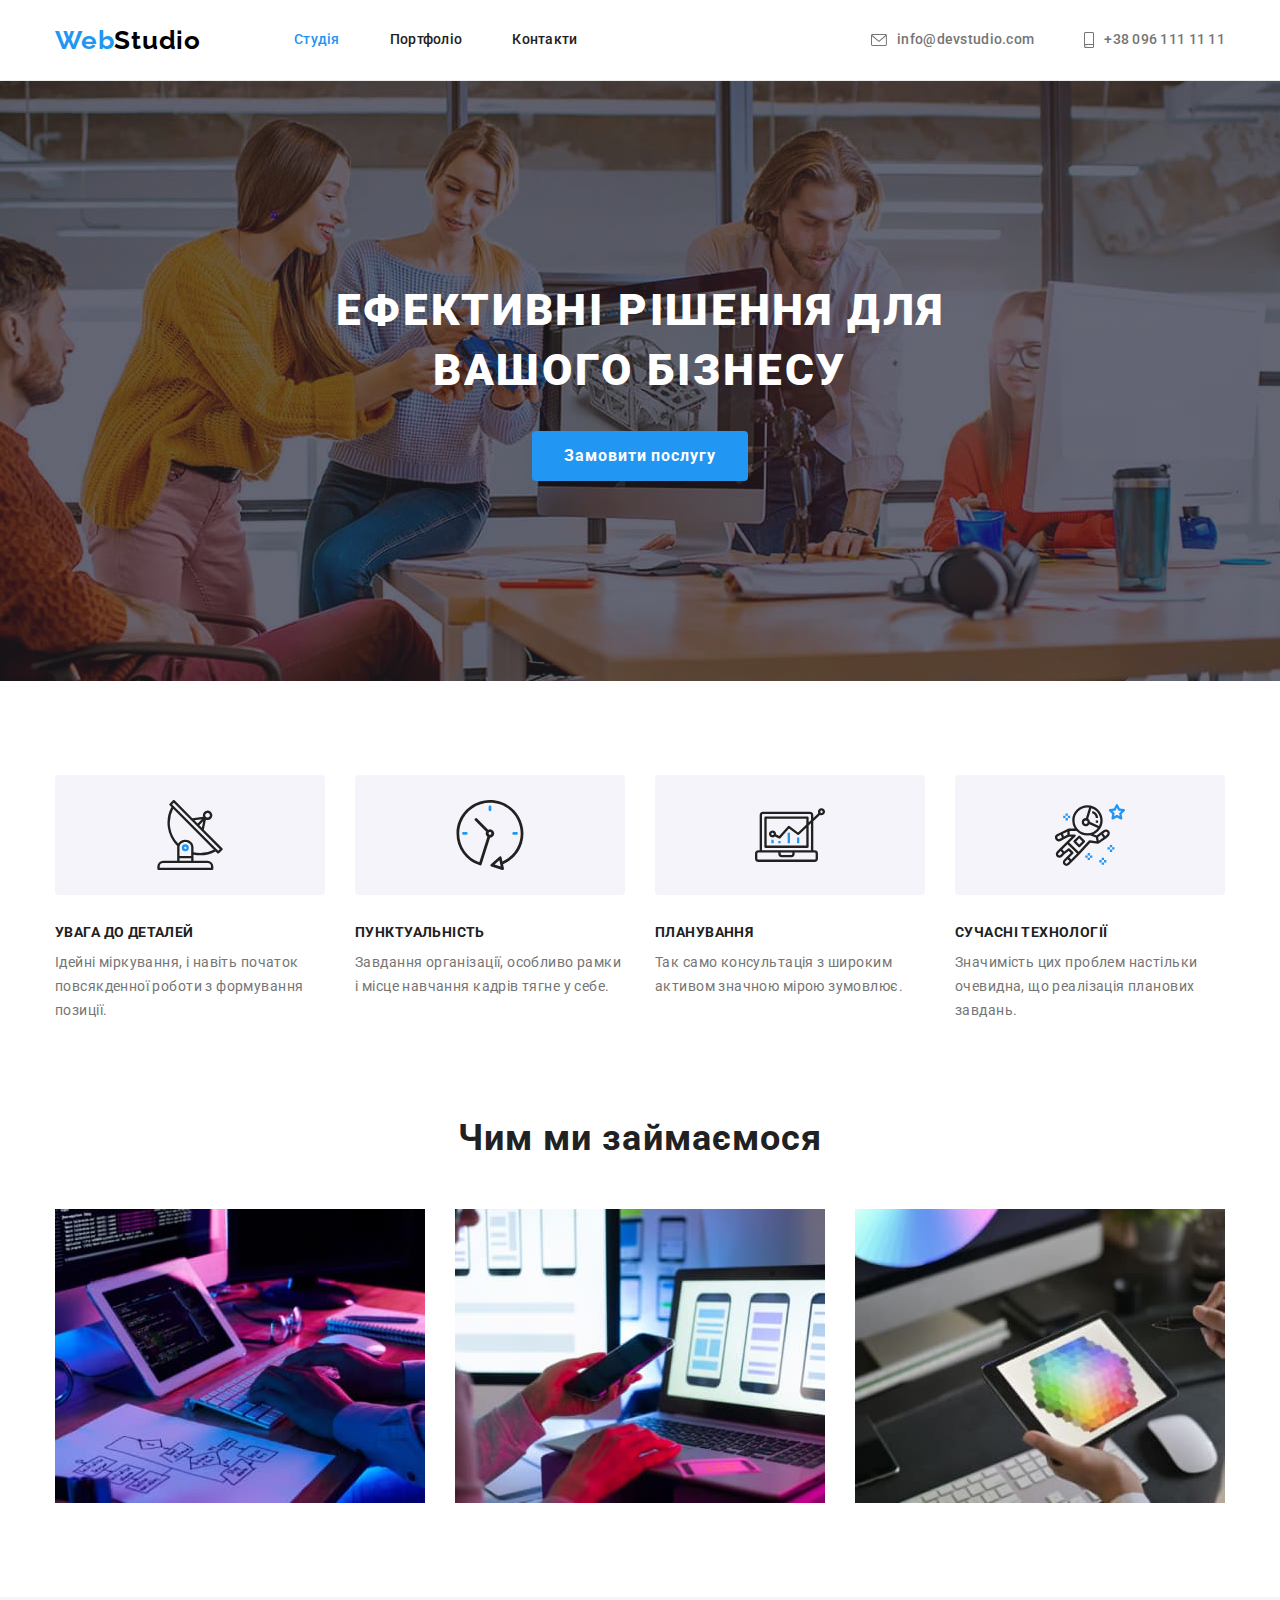
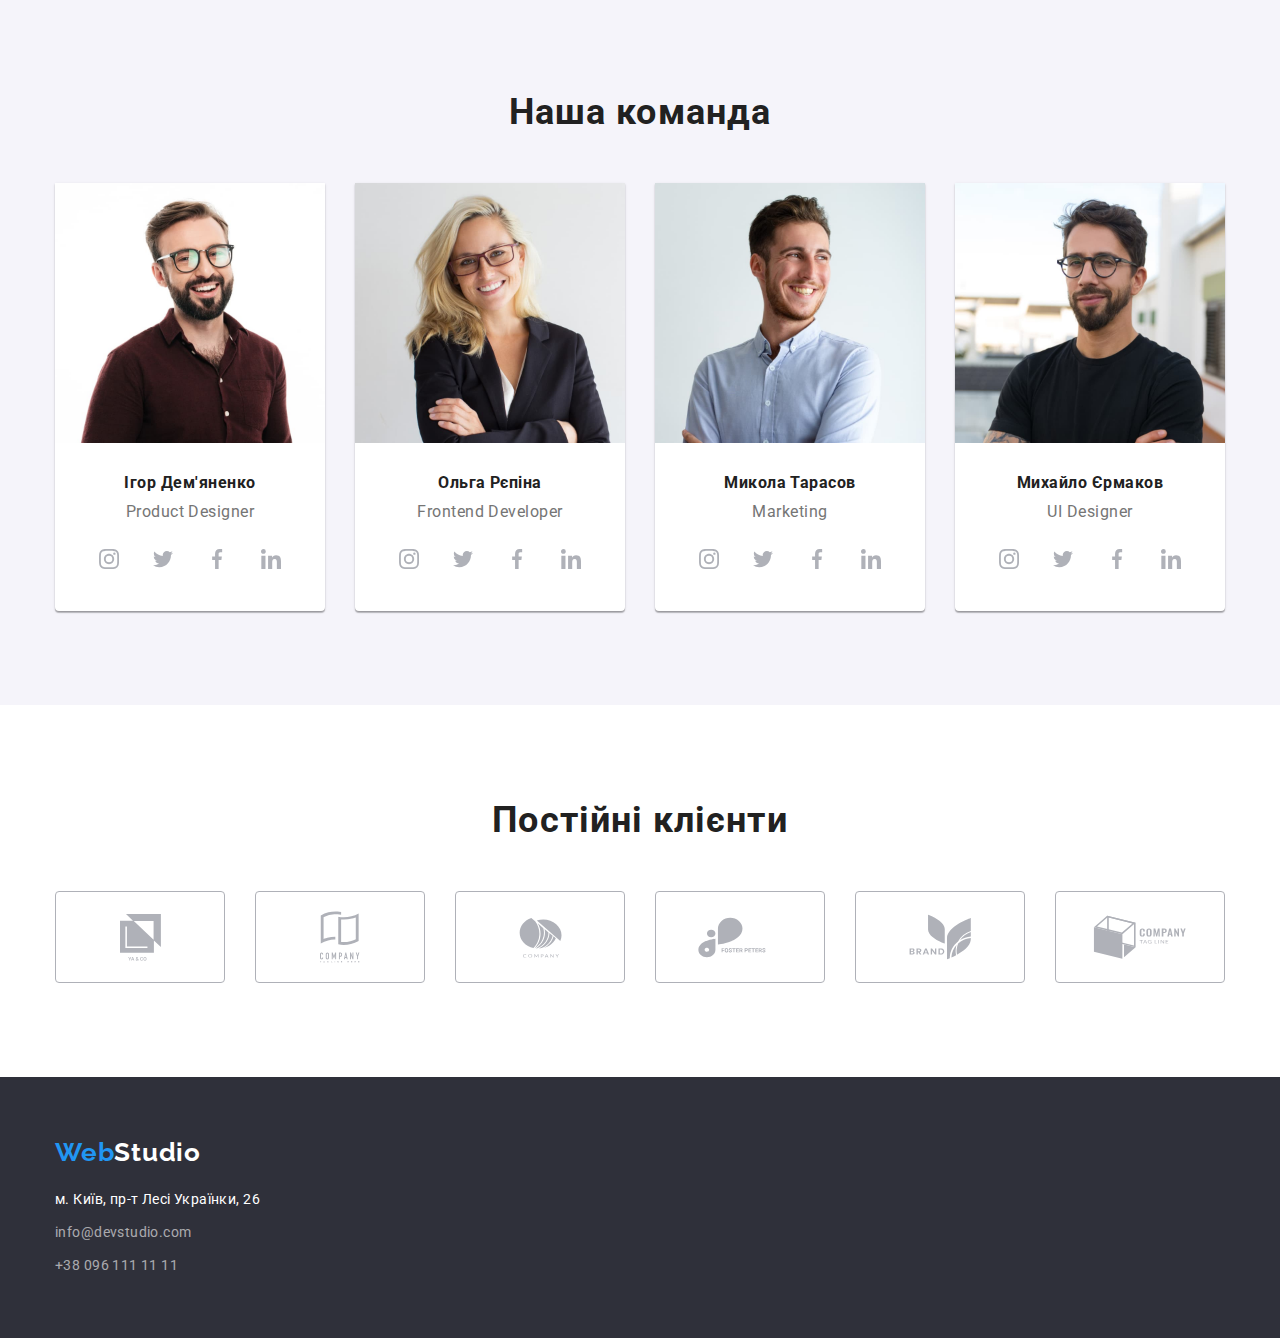
==== commit ff646711: "header" ====
--- a/index.html
+++ b/index.html
@@ -40,11 +40,28 @@
         <ul class="header-adress">
           <li class="ha-adress">
             <a href="mailto:info@devstudio.com" class="contact-me"
-              >info@devstudio.com</a
+              >
+              <ul class="cont-me-link">
+                <li>
+                  <svg class="letter" width="16" height="12">
+                    <use href="./images/symbol-defs.svg#icon-letter"></use>
+                  </svg>
+                </li>
+                <li>info@devstudio.com</li>
+              </ul></a
             >
           </li>
           <li class="ha-adress">
-            <a href="tel:+380961111111" class="contact-me">+38 096 111 11 11</a>
+            <a href="tel:+380961111111" class="contact-me">
+              <ul class="tell-me-link">
+                <li>
+                  <svg class="smartphone" width="10" height="16">
+                    <use href="./images/symbol-defs.svg#icon-smartphone"></use>
+                  </svg>
+                </li>
+                <li>+38 096 111 11 11</li>
+              </ul>
+            </a>
           </li>
         </ul>
       </div>
--- a/css/styles.css
+++ b/css/styles.css
@@ -139,6 +139,20 @@
 .contact-me:hover,
 .contact-me:focus {
   color: var(--active-text-color);
+}
+
+.cont-me-link,
+.tell-me-link {
+  display: flex;
+  gap: 10px;
+  align-items: center;
+  justify-content: center;
+  padding: 0;
+}
+.letter,
+.smartphone {
+  display: block;
+  fill: currentColor;
 }
 
 /* ------------------main styles--------------------- */
@@ -390,6 +404,7 @@
   letter-spacing: 0.03em;
   color: var(--white-color);
 }
+
 .contact-me-to {
   font-style: normal;
   font-weight: 400;
@@ -402,6 +417,9 @@
 .contact-me-to:hover,
 .contact-me-to:focus {
   color: var(--active-text-color);
+}
+
+.mail-to {
 }
 .adress-me {
   margin-bottom: 9px;
@@ -459,6 +477,8 @@
 .port-button:focus {
   background-color: var(--active-text-color);
   color: var(--white-color);
+  box-shadow: 0px 3px 1px rgba(0, 0, 0, 0.1), 0px 1px 2px rgba(0, 0, 0, 0.08),
+    0px 2px 2px rgba(0, 0, 0, 0.12);
 }
 
 .filter-works {
@@ -473,6 +493,11 @@
   /* margin-right: 30px;
   margin-bottom: 30px; */
   max-width: calc((100%-60px) / 3);
+}
+.f-w-item:hover,
+.f-w-item:focus {
+  box-shadow: 0px 1px 1px rgba(0, 0, 0, 0.12), 0px 4px 4px rgba(0, 0, 0, 0.06),
+    1px 4px 6px rgba(0, 0, 0, 0.16);
 }
 
 .border-discription {
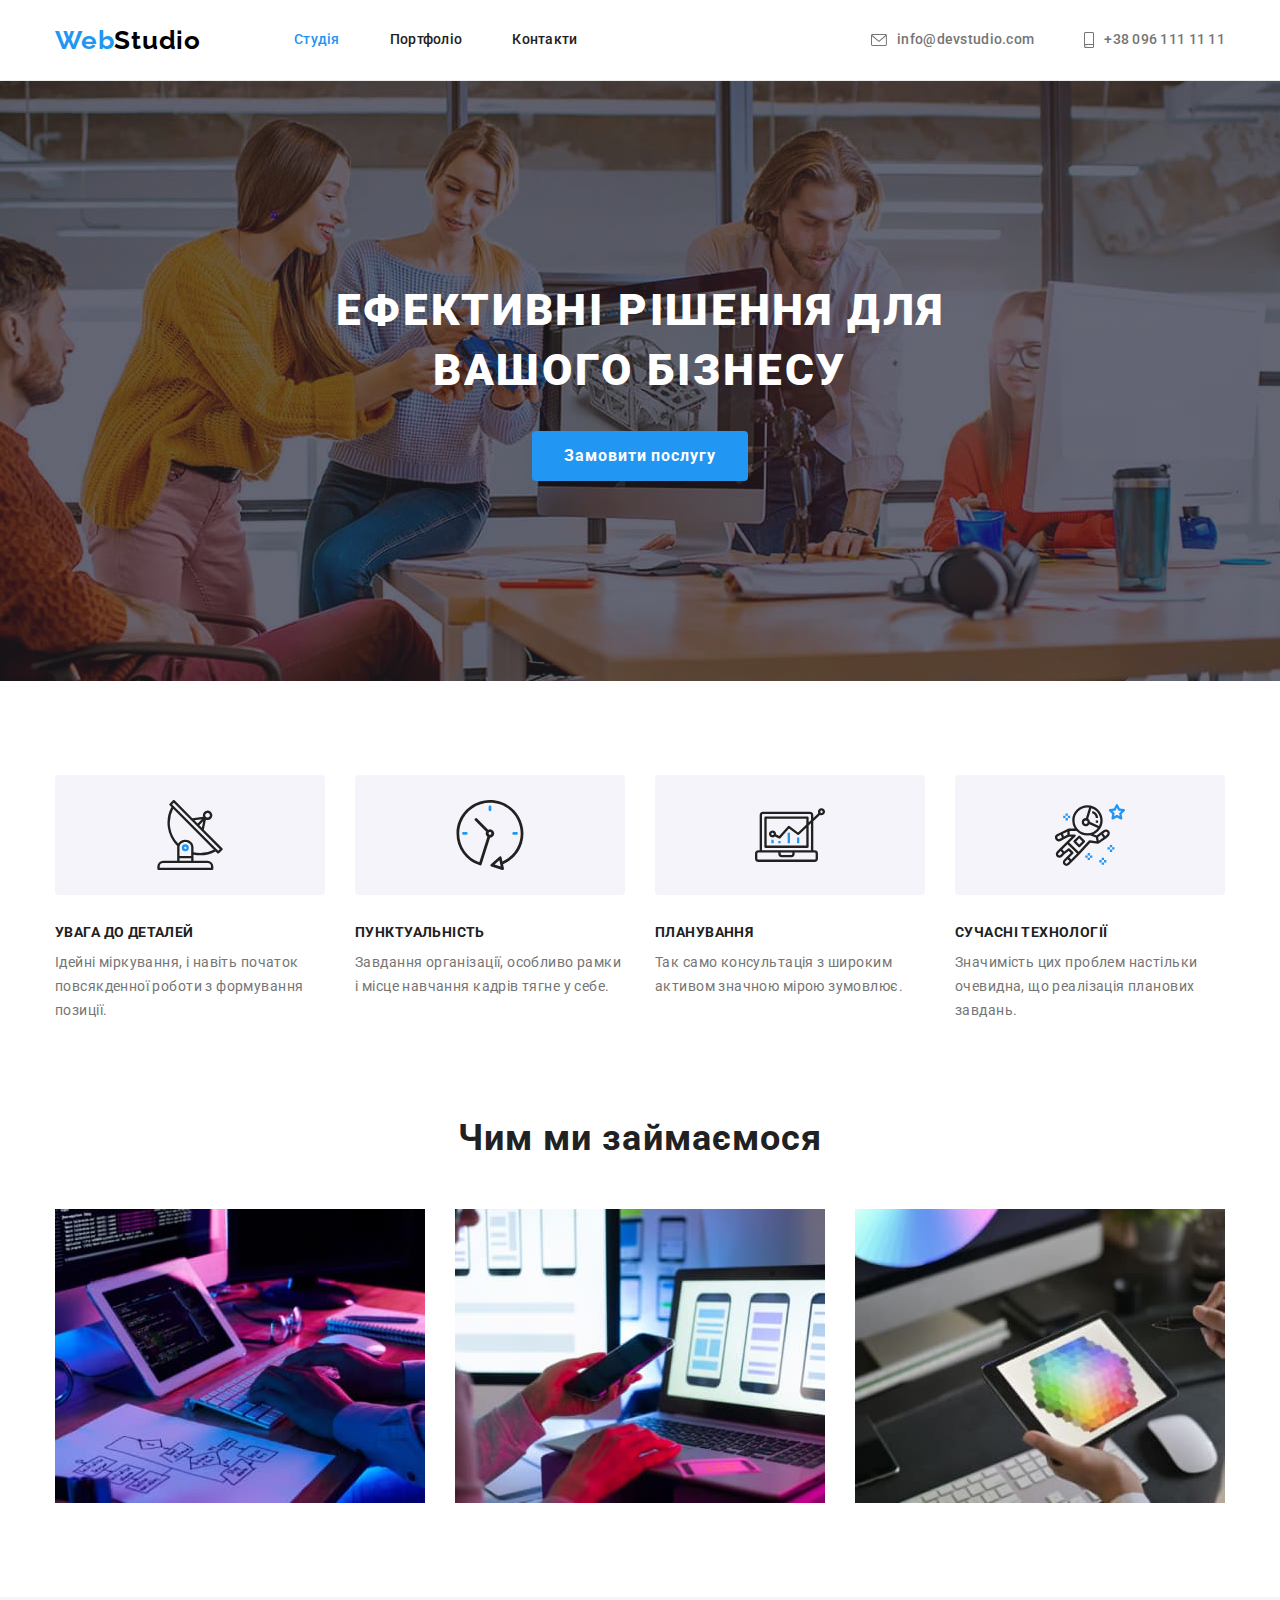
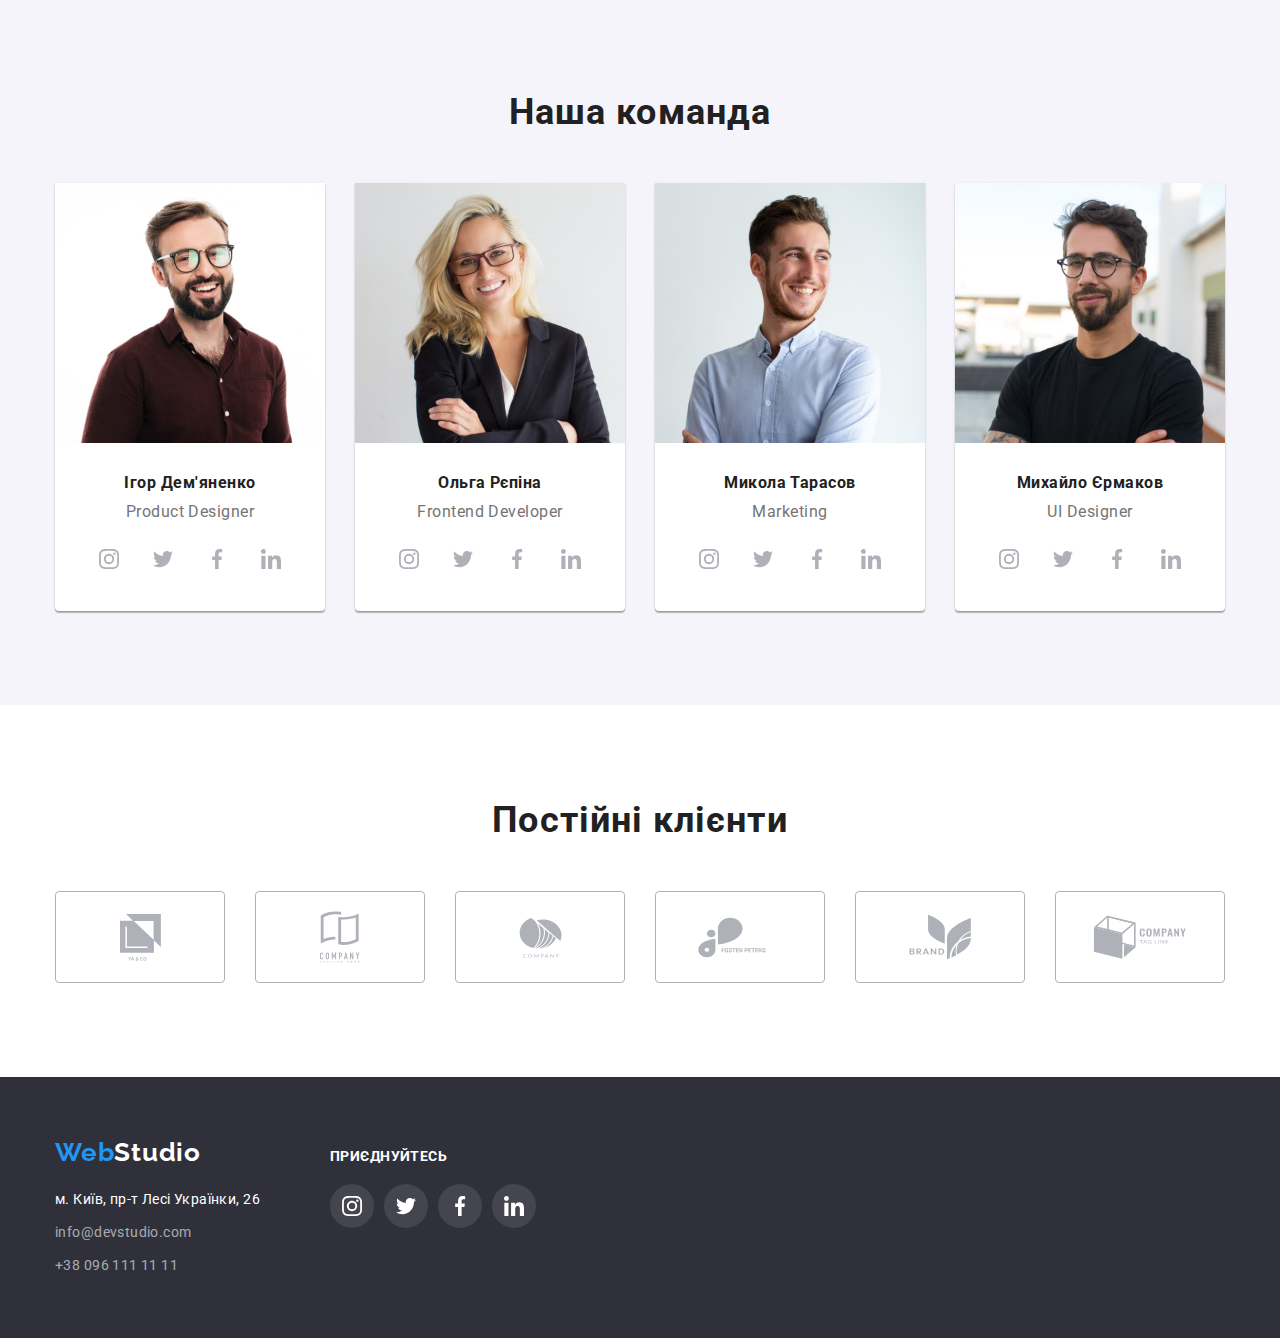
==== commit 11bb9ef6: "pre-done" ====
--- a/index.html
+++ b/index.html
@@ -414,27 +414,59 @@
 
     <footer class="footer">
       <div class="container">
-        <a href="" lang="en" class="logo-sec"
-          >Web<span class="logo-second-part-two">Studio</span></a
-        >
-
-        <address class="footer-adress">
-          <ul class="footer-adress-list">
-            <li class="adress-me">
-              <span class="home">м. Київ, пр-т Лесі Українки, 26</span>
-            </li>
-            <li class="adress-me">
-              <a href="mailto:info@devstudio.com" class="contact-me-to"
-                >info@devstudio.com</a
-              >
-            </li>
-            <li class="adress-me-tel">
-              <a href="tel:+380961111111" class="contact-me-to"
-                >+38 096 111 11 11</a
-              >
-            </li>
-          </ul>
-        </address>
+        <div class="footer-block">
+          <div>
+            <a href="" lang="en" class="logo-sec">Web<span class="logo-second-part-two">Studio</span></a>
+            
+            <address class="footer-adress">
+              <ul class="footer-adress-list">
+                <li class="adress-me">
+                  <span class="home">м. Київ, пр-т Лесі Українки, 26</span>
+                </li>
+                <li class="adress-me">
+                  <a href="mailto:info@devstudio.com" class="contact-me-to">info@devstudio.com</a>
+                </li>
+                <li class="adress-me-tel">
+                  <a href="tel:+380961111111" class="contact-me-to">+38 096 111 11 11</a>
+                </li>
+              </ul>
+            </address>
+          </div>
+          <div class="joined">
+            <h3 class="join-us">приєднуйтесь</h3>
+            <ul class="footer-links">
+              <li>
+                <a href="" class="footer-link">
+                  <svg class="foot-icon">
+                  <use href="./images/symbol-defs.svg#icon-instagram"></use>
+                  </svg>
+                </a>
+              </li>
+              <li>
+                <a href="" class="footer-link">
+                  <svg class="foot-icon">
+                  <use href="./images/symbol-defs.svg#icon-twitter"></use>
+                  </svg>
+                </a>
+              </li>
+              <li>
+                <a href="" class="footer-link">
+                  <svg class="foot-icon">
+                  <use href="./images/symbol-defs.svg#icon-facebook"></use>
+                  </svg>
+                </a>
+              </li>
+              <li>
+                <a href="" class="footer-link">
+                  <svg class="foot-icon">
+                  <use href="./images/symbol-defs.svg#icon-linkedin"></use>
+                  </svg>
+                </a>
+              </li>
+             
+            </ul>
+          </div>
+        </div>
       </div>
     </footer>
   </body>
--- a/css/styles.css
+++ b/css/styles.css
@@ -49,8 +49,7 @@
 /* class container для div который будет оборачивать контент секции */
 
 .container {
-  margin-left: auto;
-  margin-right: auto;
+  margin: auto;
   /* outline: 1px solid tomato; */
   width: 1200px;
   padding-left: 15px;
@@ -431,6 +430,55 @@
 .our-team-list {
   padding-left: 0;
 }
+.footer-block {
+  display: flex;
+  align-items: baseline;
+  gap:70px;
+
+}
+.joined {
+  margin: 0;
+  padding:0;
+}
+.join-us {
+font-size: 14px;
+line-height: 16px;
+letter-spacing: 0.03em;
+text-transform: uppercase;
+margin-bottom: 20px;
+
+color:var(--white-color);
+}
+
+.footer-links {
+display:flex;
+justify-content: center;
+gap: 10px;
+margin:0;
+padding:0;
+}
+.footer-link {
+  width: 44px;
+  height: 44px;
+  display: flex;
+  justify-content: center;
+  align-items: center;
+  border-radius: 50%;
+  color:  var(--white-color);
+  background-color: rgba(255, 255, 255, 0.1);;
+}
+
+.footer-link:hover,
+.footer-link:focus {
+  background-color: var(--active-text-color);
+}
+
+.foot-icon {
+  width:20px;
+  height: 20px;
+  fill: currentColor;
+}
+
 /* -------------------------portfolio styles-------------------------- */
 
 .our-works {
@@ -487,25 +535,32 @@
   padding-left: 0;
   gap: 30px;
 }
-
+/* 
 .f-w-item {
-  /* width: 370px; */
-  /* margin-right: 30px;
-  margin-bottom: 30px; */
-  max-width: calc((100%-60px) / 3);
-}
-.f-w-item:hover,
+  
+  width: 370px;;
+} */
+/* .f-w-item:hover,
 .f-w-item:focus {
   box-shadow: 0px 1px 1px rgba(0, 0, 0, 0.12), 0px 4px 4px rgba(0, 0, 0, 0.06),
     1px 4px 6px rgba(0, 0, 0, 0.16);
-}
-
+} */
+
+.filter-link {
+  text-decoration: none;
+  display: block;
+}
+.filter-link:hover,
+.filter-link:focus {
+  box-shadow: 0px 1px 1px rgba(0, 0, 0, 0.12), 0px 4px 4px rgba(0, 0, 0, 0.06),
+    1px 4px 6px rgba(0, 0, 0, 0.16);
+}
 .border-discription {
   /* outline: 1px solid tomato; */
   border-bottom: 1px solid #eeeeee;
   border-right: 1px solid #eeeeee;
   border-left: 1px solid #eeeeee;
-  padding: 20px 24px;
+  padding: 20px 23px 20px 23px;
 }
 
 .example {
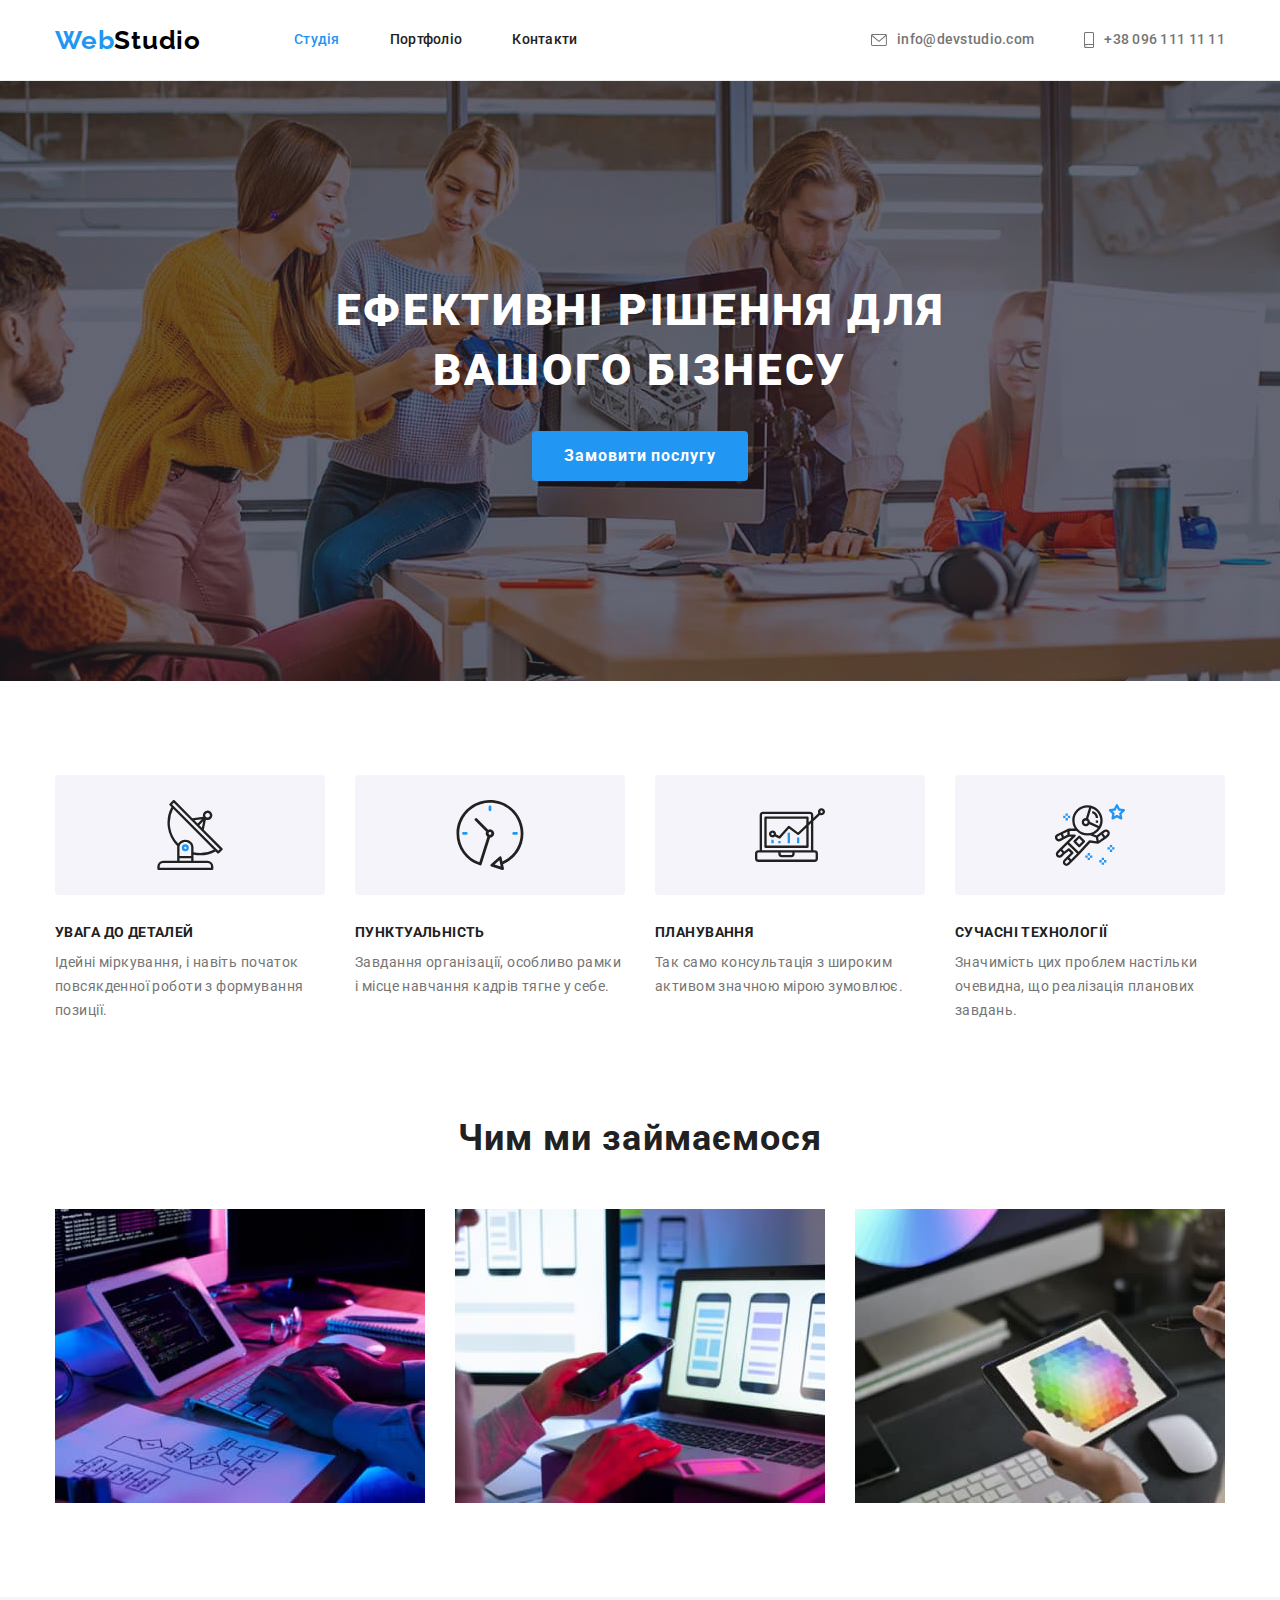
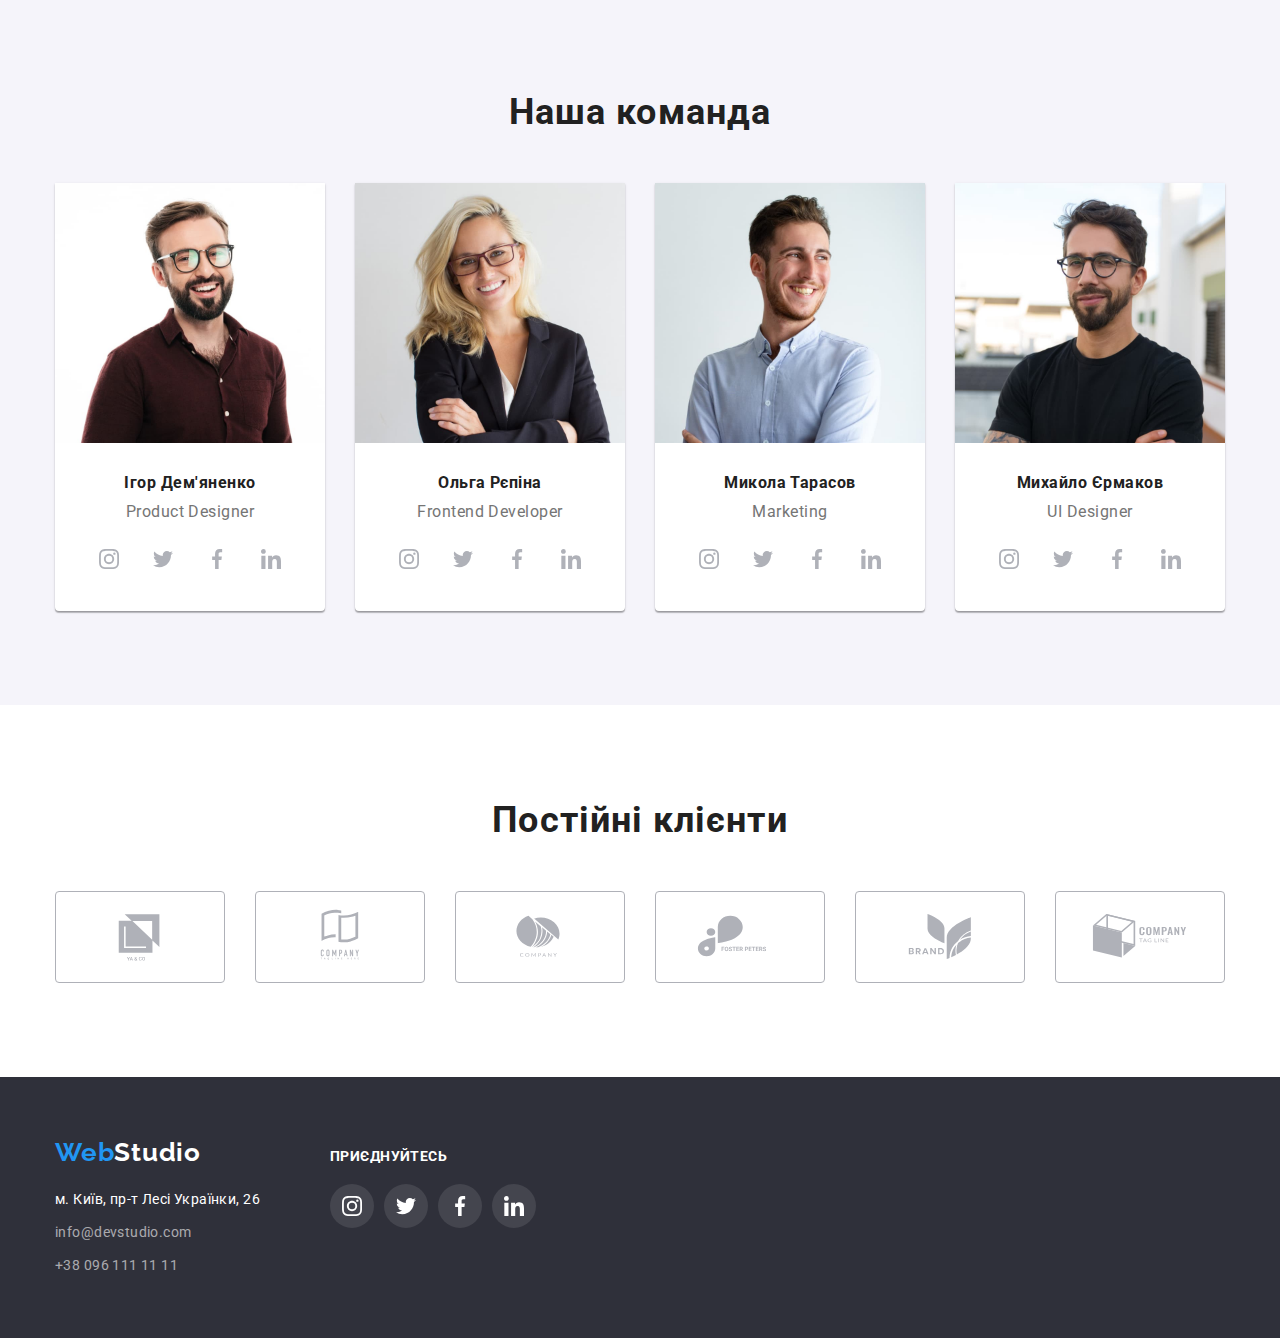
==== commit 88b0b457: "done" ====
--- a/index.html
+++ b/index.html
@@ -39,28 +39,20 @@
 
         <ul class="header-adress">
           <li class="ha-adress">
-            <a href="mailto:info@devstudio.com" class="contact-me"
-              >
-              <ul class="cont-me-link">
-                <li>
-                  <svg class="letter" width="16" height="12">
-                    <use href="./images/symbol-defs.svg#icon-letter"></use>
-                  </svg>
-                </li>
-                <li>info@devstudio.com</li>
-              </ul></a
-            >
+            <a href="mailto:info@devstudio.com" class="contact-me">
+              <svg class="letter" width="16" height="12">
+                <use href="./images/symbol-defs.svg#icon-letter"></use>
+              </svg>
+
+              info@devstudio.com
+            </a>
           </li>
           <li class="ha-adress">
             <a href="tel:+380961111111" class="contact-me">
-              <ul class="tell-me-link">
-                <li>
-                  <svg class="smartphone" width="10" height="16">
-                    <use href="./images/symbol-defs.svg#icon-smartphone"></use>
-                  </svg>
-                </li>
-                <li>+38 096 111 11 11</li>
-              </ul>
+              <svg class="smartphone" width="10" height="16">
+                <use href="./images/symbol-defs.svg#icon-smartphone"></use>
+              </svg>
+              +38 096 111 11 11
             </a>
           </li>
         </ul>
@@ -367,43 +359,49 @@
           <ul class="clients-list">
             <li>
               <a class="list-link" href="">
-                <svg class="client-logo" width="41" height="47">
-                  <use href="./images/symbol-defs.svg#icon-client-one"></use>
-                </svg>
-              </a>
-            </li>
-            <li>
-              <a class="list-link" href="">
-                <svg class="client-logo" width="40" height="52">
-                  <use href="./images/symbol-defs.svg#icon-client-two"></use>
-                </svg>
-              </a>
-            </li>
-            <li>
-              <a class="list-link" href="">
-                <svg class="client-logo" width="43" height="41">
-                  <use href="./images/symbol-defs.svg#icon-client-three"></use>
-                </svg>
-              </a>
-            </li>
-            <li>
-              <a class="list-link" href="">
-                <svg class="client-logo" width="84" height="41">
-                  <use href="./images/symbol-defs.svg#icon-client-four"></use>
-                </svg>
-              </a>
-            </li>
-            <li>
-              <a class="list-link" href="">
-                <svg class="client-logo" width="63" height="46">
-                  <use href="./images/symbol-defs.svg#icon-client-five"></use>
-                </svg>
-              </a>
-            </li>
-            <li>
-              <a class="list-link" href="">
-                <svg class="client-logo" width="94" height="44">
-                  <use href="./images/symbol-defs.svg#icon-client-six"></use>
+                <svg class="client-logo">
+                  <use href="./images/symbol-defs.svg#icon-client-one2-1"></use>
+                </svg>
+              </a>
+            </li>
+            <li>
+              <a class="list-link" href="">
+                <svg class="client-logo">
+                  <use href="./images/symbol-defs.svg#icon-client-two2-1"></use>
+                </svg>
+              </a>
+            </li>
+            <li>
+              <a class="list-link" href="">
+                <svg class="client-logo">
+                  <use
+                    href="./images/symbol-defs.svg#icon-client-three2-1"
+                  ></use>
+                </svg>
+              </a>
+            </li>
+            <li>
+              <a class="list-link" href="">
+                <svg class="client-logo">
+                  <use
+                    href="./images/symbol-defs.svg#icon-client-four2-1"
+                  ></use>
+                </svg>
+              </a>
+            </li>
+            <li>
+              <a class="list-link" href="">
+                <svg class="client-logo">
+                  <use
+                    href="./images/symbol-defs.svg#icon-client-five2-1"
+                  ></use>
+                </svg>
+              </a>
+            </li>
+            <li>
+              <a class="list-link" href="">
+                <svg class="client-logo">
+                  <use href="./images/symbol-defs.svg#icon-client-six2-1"></use>
                 </svg>
               </a>
             </li>
@@ -416,18 +414,24 @@
       <div class="container">
         <div class="footer-block">
           <div>
-            <a href="" lang="en" class="logo-sec">Web<span class="logo-second-part-two">Studio</span></a>
-            
+            <a href="" lang="en" class="logo-sec"
+              >Web<span class="logo-second-part-two">Studio</span></a
+            >
+
             <address class="footer-adress">
               <ul class="footer-adress-list">
                 <li class="adress-me">
                   <span class="home">м. Київ, пр-т Лесі Українки, 26</span>
                 </li>
                 <li class="adress-me">
-                  <a href="mailto:info@devstudio.com" class="contact-me-to">info@devstudio.com</a>
+                  <a href="mailto:info@devstudio.com" class="contact-me-to"
+                    >info@devstudio.com</a
+                  >
                 </li>
                 <li class="adress-me-tel">
-                  <a href="tel:+380961111111" class="contact-me-to">+38 096 111 11 11</a>
+                  <a href="tel:+380961111111" class="contact-me-to"
+                    >+38 096 111 11 11</a
+                  >
                 </li>
               </ul>
             </address>
@@ -438,32 +442,31 @@
               <li>
                 <a href="" class="footer-link">
                   <svg class="foot-icon">
-                  <use href="./images/symbol-defs.svg#icon-instagram"></use>
+                    <use href="./images/symbol-defs.svg#icon-instagram"></use>
                   </svg>
                 </a>
               </li>
               <li>
                 <a href="" class="footer-link">
                   <svg class="foot-icon">
-                  <use href="./images/symbol-defs.svg#icon-twitter"></use>
+                    <use href="./images/symbol-defs.svg#icon-twitter"></use>
                   </svg>
                 </a>
               </li>
               <li>
                 <a href="" class="footer-link">
                   <svg class="foot-icon">
-                  <use href="./images/symbol-defs.svg#icon-facebook"></use>
+                    <use href="./images/symbol-defs.svg#icon-facebook"></use>
                   </svg>
                 </a>
               </li>
               <li>
                 <a href="" class="footer-link">
                   <svg class="foot-icon">
-                  <use href="./images/symbol-defs.svg#icon-linkedin"></use>
+                    <use href="./images/symbol-defs.svg#icon-linkedin"></use>
                   </svg>
                 </a>
               </li>
-             
             </ul>
           </div>
         </div>
--- a/css/styles.css
+++ b/css/styles.css
@@ -140,8 +140,7 @@
   color: var(--active-text-color);
 }
 
-.cont-me-link,
-.tell-me-link {
+.contact-me {
   display: flex;
   gap: 10px;
   align-items: center;
@@ -233,7 +232,9 @@
 .icon-cont {
   background-color: var(--secondary-background-color);
   height: 120px;
-  padding: 25px 100px;
+  display: flex;
+  justify-content: center;
+  align-items: center;
   margin-bottom: 30px;
   border-radius: 4px;
 }
@@ -373,6 +374,8 @@
 
 .client-logo {
   fill: currentColor;
+  width: 106px;
+  height: 60px;
 }
 
 /* --------------------------------footer styles----------------------------------- */
@@ -433,29 +436,28 @@
 .footer-block {
   display: flex;
   align-items: baseline;
-  gap:70px;
-
+  gap: 70px;
 }
 .joined {
   margin: 0;
-  padding:0;
+  padding: 0;
 }
 .join-us {
-font-size: 14px;
-line-height: 16px;
-letter-spacing: 0.03em;
-text-transform: uppercase;
-margin-bottom: 20px;
-
-color:var(--white-color);
+  font-size: 14px;
+  line-height: 16px;
+  letter-spacing: 0.03em;
+  text-transform: uppercase;
+  margin-bottom: 20px;
+
+  color: var(--white-color);
 }
 
 .footer-links {
-display:flex;
-justify-content: center;
-gap: 10px;
-margin:0;
-padding:0;
+  display: flex;
+  justify-content: center;
+  gap: 10px;
+  margin: 0;
+  padding: 0;
 }
 .footer-link {
   width: 44px;
@@ -464,8 +466,8 @@
   justify-content: center;
   align-items: center;
   border-radius: 50%;
-  color:  var(--white-color);
-  background-color: rgba(255, 255, 255, 0.1);;
+  color: var(--white-color);
+  background-color: rgba(255, 255, 255, 0.1);
 }
 
 .footer-link:hover,
@@ -474,7 +476,7 @@
 }
 
 .foot-icon {
-  width:20px;
+  width: 20px;
   height: 20px;
   fill: currentColor;
 }
@@ -535,16 +537,10 @@
   padding-left: 0;
   gap: 30px;
 }
-/* 
+
 .f-w-item {
-  
-  width: 370px;;
-} */
-/* .f-w-item:hover,
-.f-w-item:focus {
-  box-shadow: 0px 1px 1px rgba(0, 0, 0, 0.12), 0px 4px 4px rgba(0, 0, 0, 0.06),
-    1px 4px 6px rgba(0, 0, 0, 0.16);
-} */
+  width: calc((100% - 60px) / 3);
+}
 
 .filter-link {
   text-decoration: none;
@@ -577,7 +573,3 @@
   letter-spacing: 0.03em;
   color: var(--secondary-text-color);
 }
-
-/* .example-img {
-  margin-bottom:20px;
-} */
